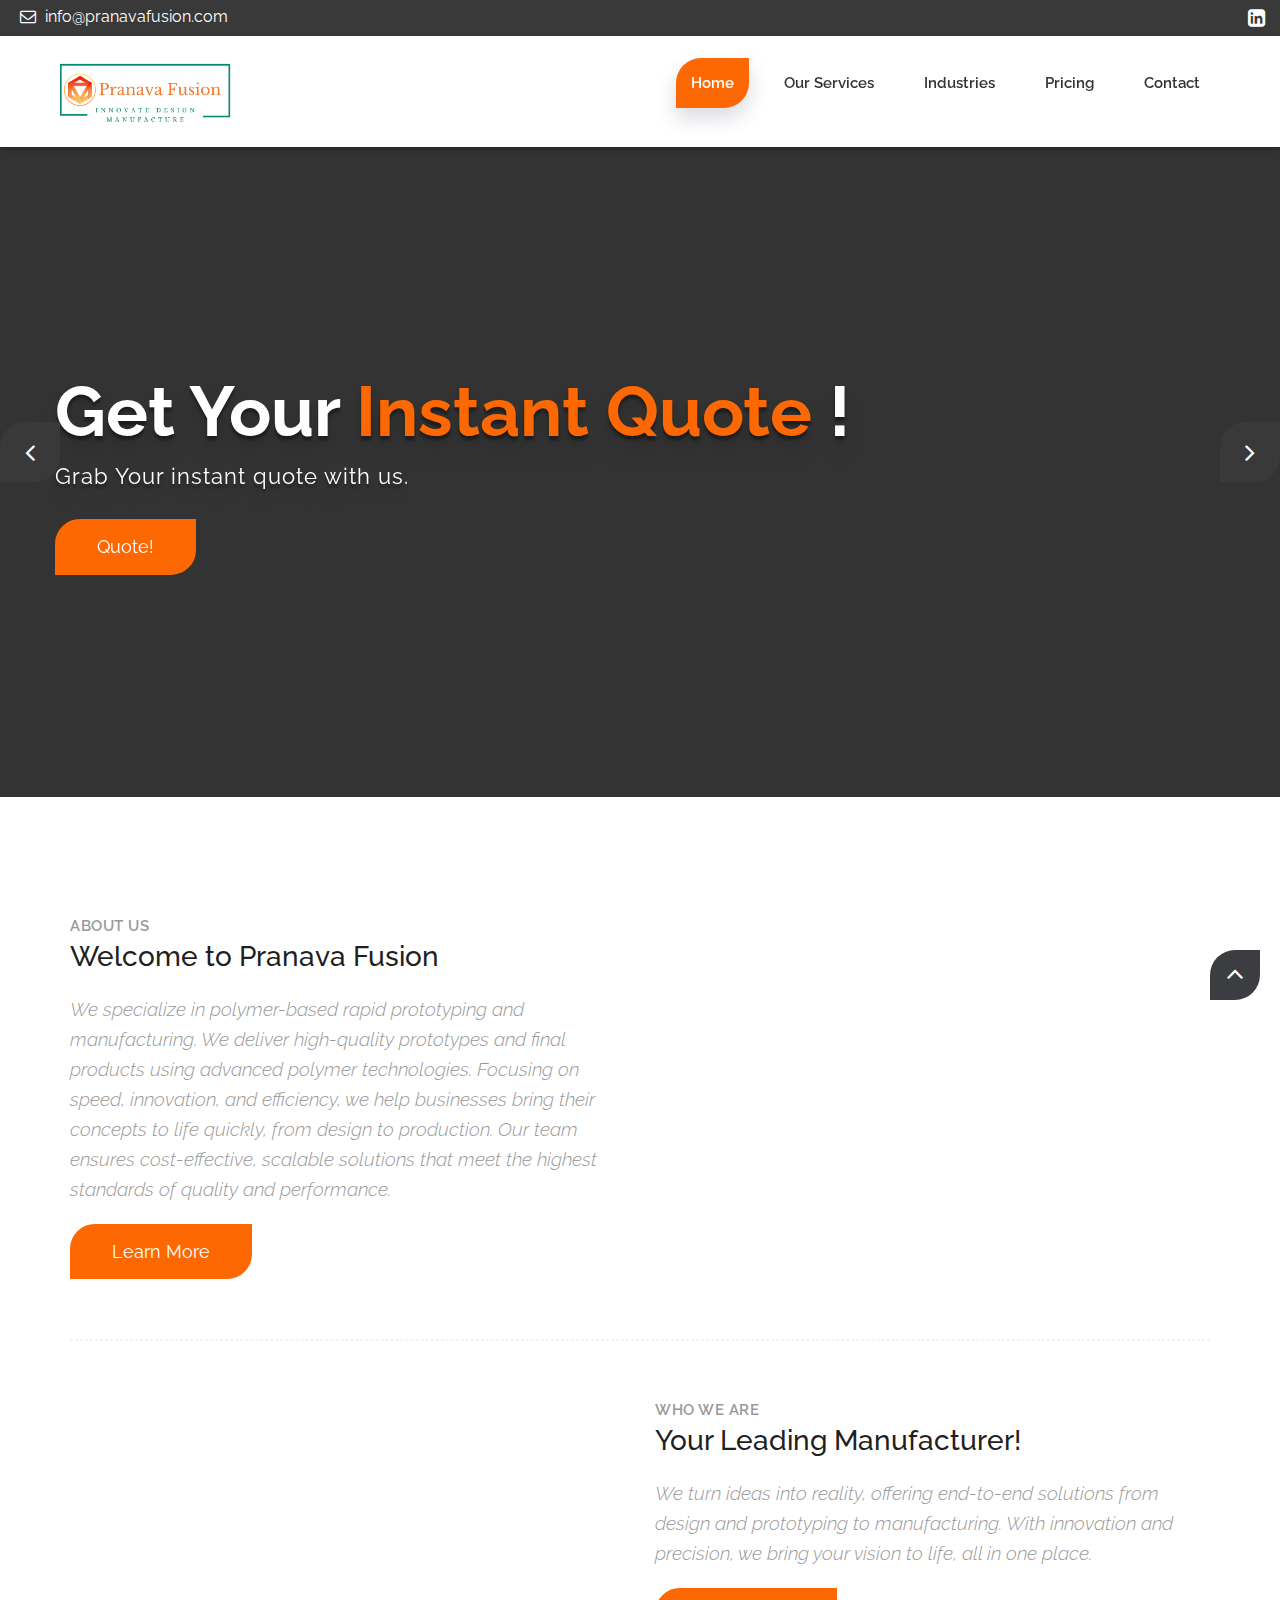
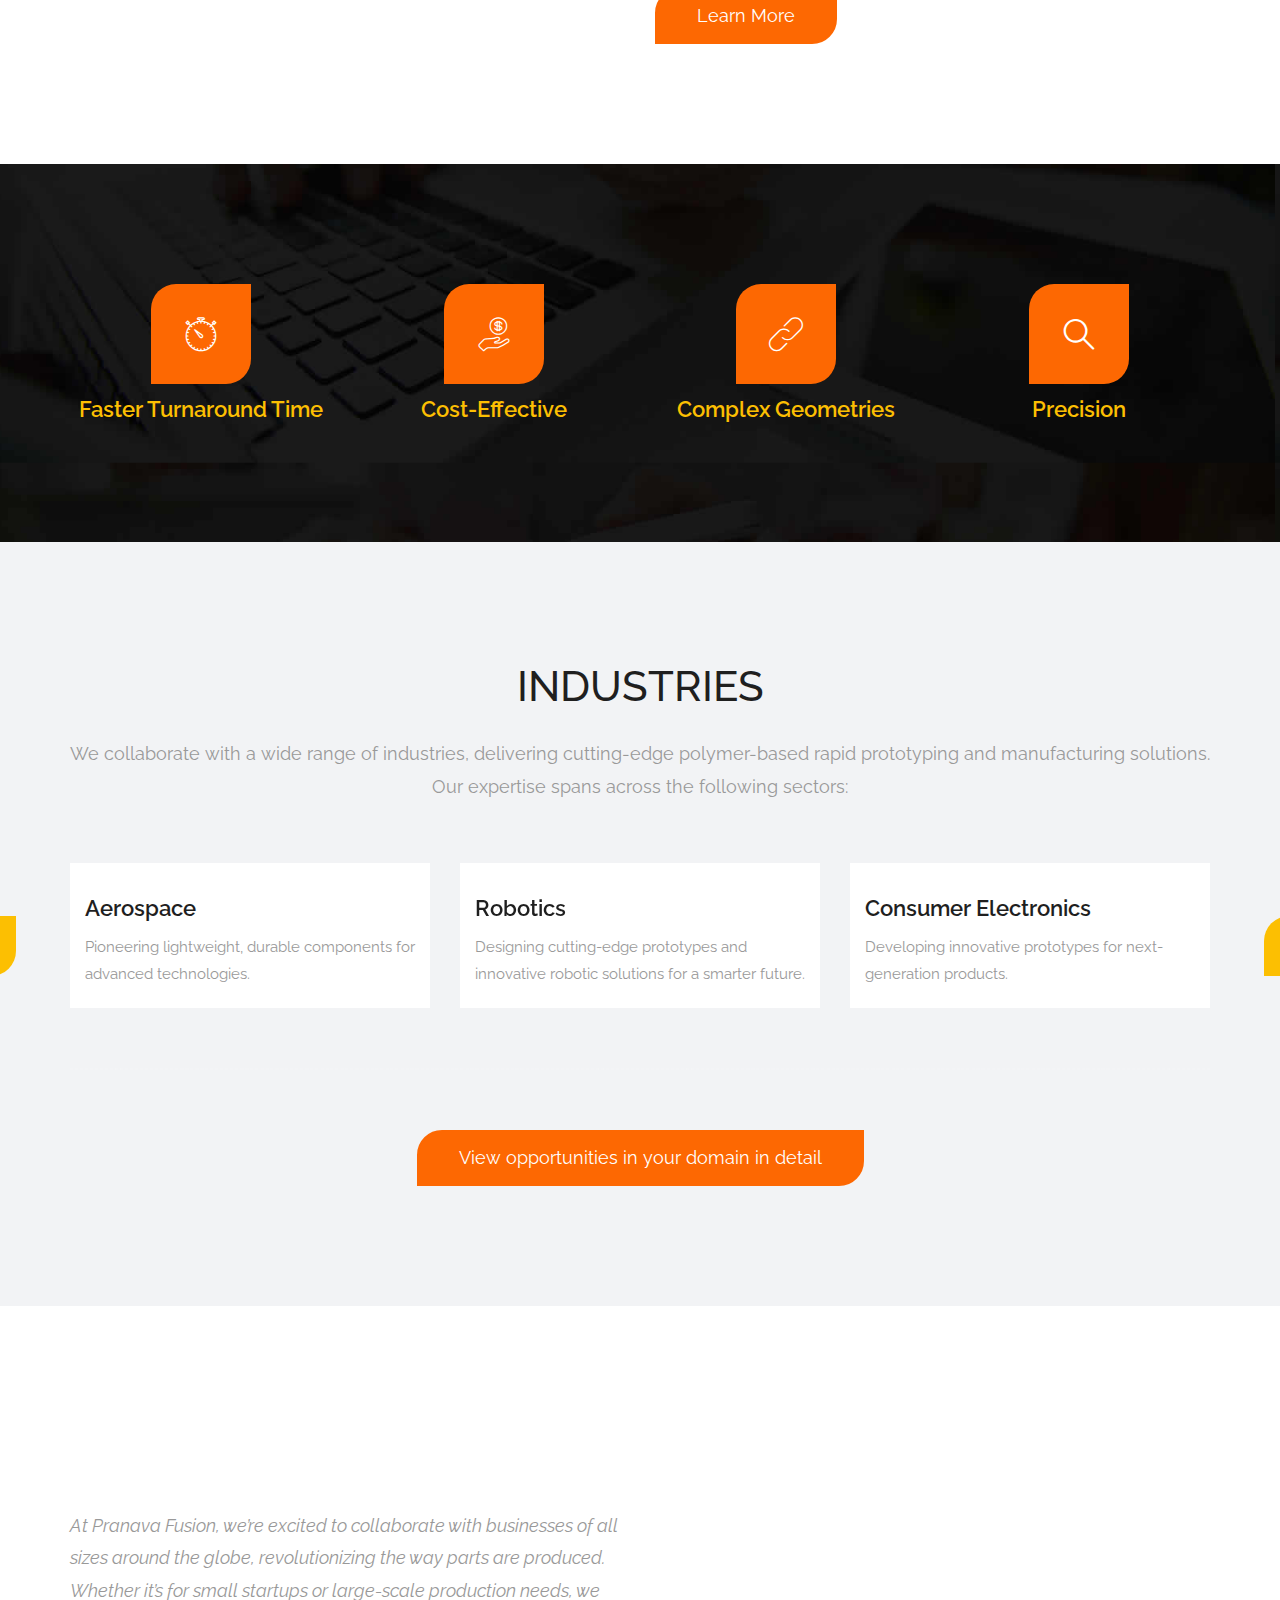
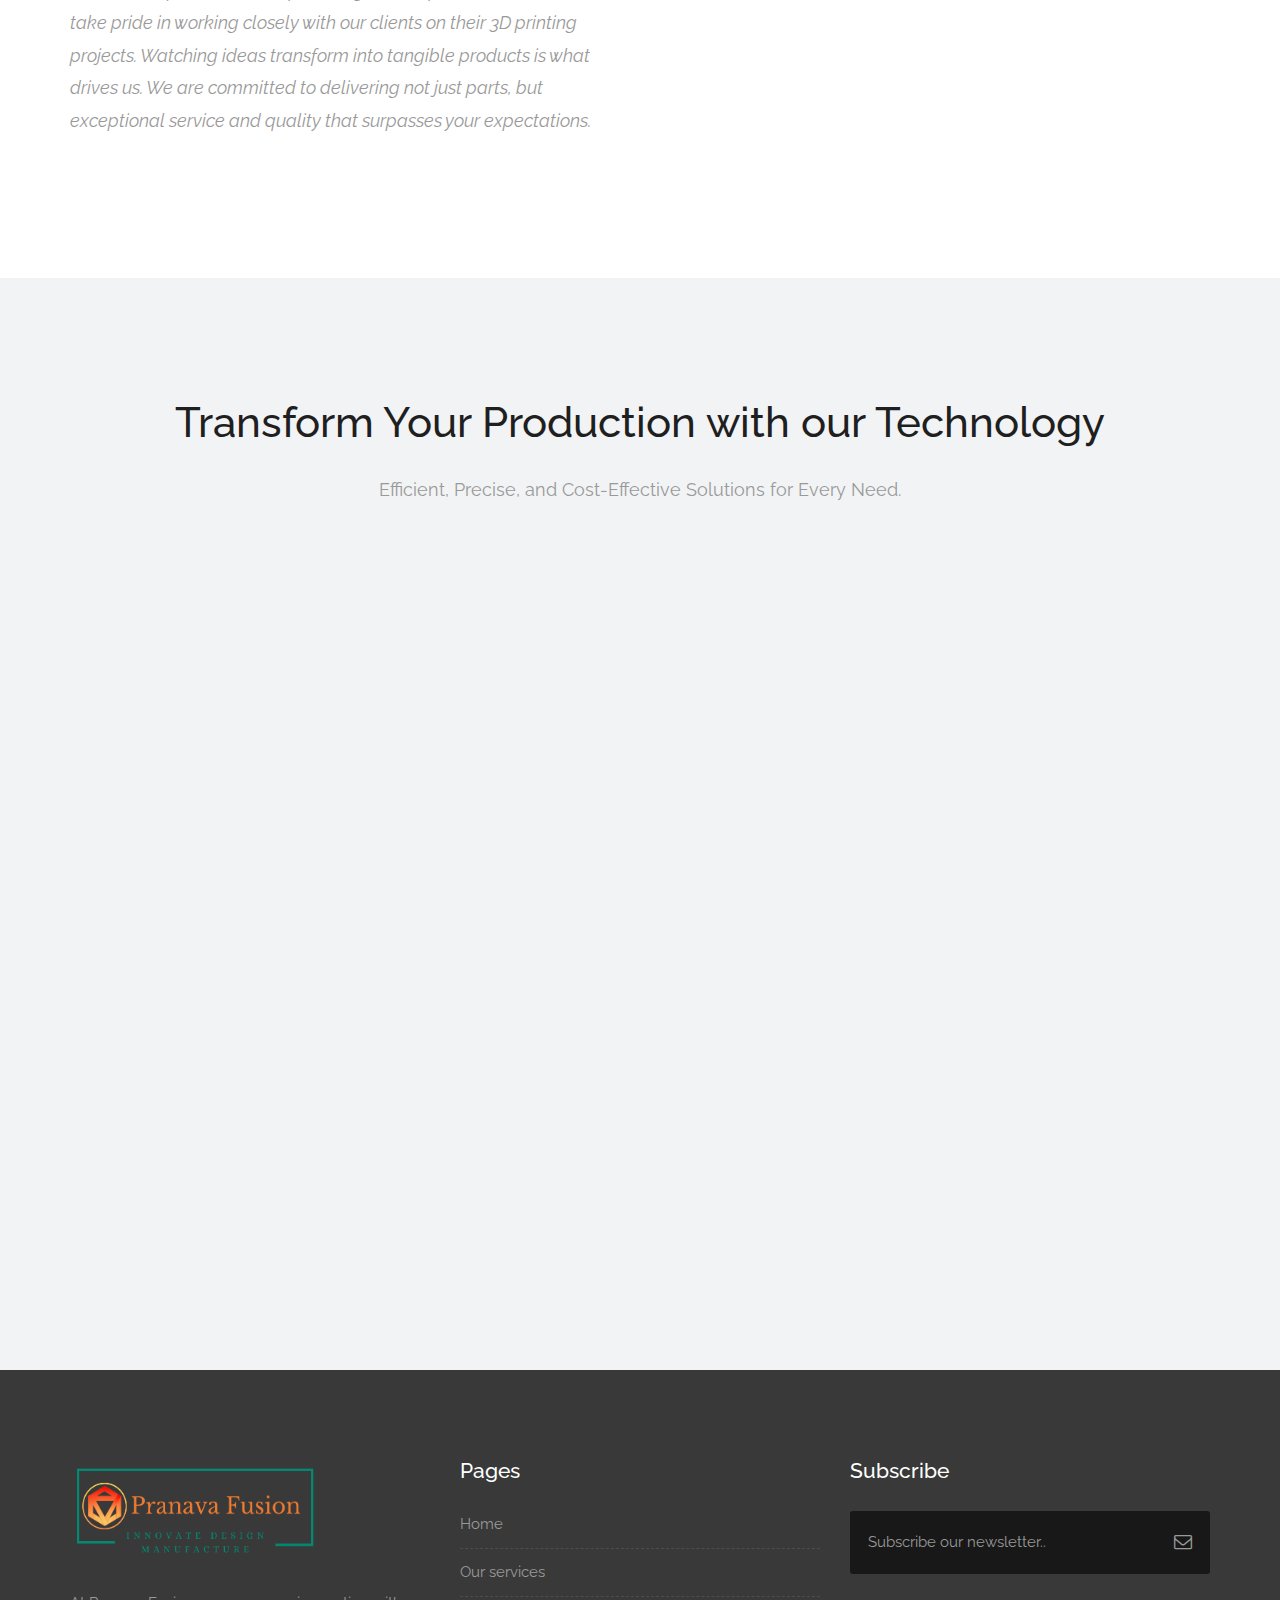
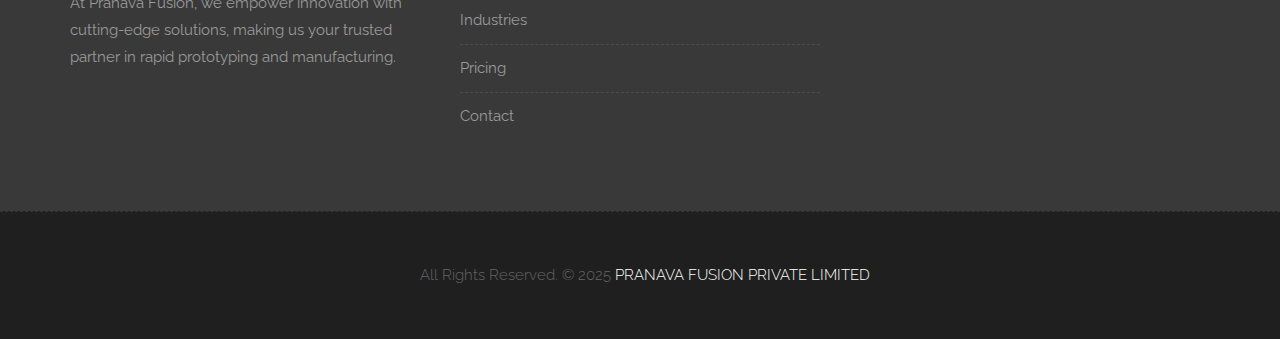
==== index.html @ 54a429f2 "Initial commit" ====
<!DOCTYPE html>
<html lang="en">

    <!-- Basic -->
    <meta charset="utf-8">
    <meta http-equiv="X-UA-Compatible" content="IE=edge">   
   
    <!-- Mobile Metas -->
    <meta name="viewport" content="width=device-width, minimum-scale=1.0, maximum-scale=1.0, user-scalable=no">
 
     <!-- Site Metas -->
    <title>Pranava Fusion Pvt Ltd </title>  
    <meta name="keywords" content="">
    <meta name="description" content="">
    <meta name="author" content="">

    <!-- Site Icons -->
    <link rel="shortcut icon" href="images/logos/1.png">
    <link rel="apple-touch-icon" href="images/logos/1.png">

    <!-- Bootstrap CSS -->
    <link rel="stylesheet" href="css/bootstrap.min.css">
    <!-- Site CSS -->
    <link rel="stylesheet" href="style.css">
    <!-- Responsive CSS -->
    <link rel="stylesheet" href="css/responsive.css">
    <!-- Custom CSS -->
    <link rel="stylesheet" href="css/custom.css">

    <!-- Modernizer for Portfolio -->
    <script src="js/modernizer.js"></script>

    <!--[if lt IE 9]>
      <script src="https://oss.maxcdn.com/libs/html5shiv/3.7.0/html5shiv.js"></script>
      <script src="https://oss.maxcdn.com/libs/respond.js/1.4.2/respond.min.js"></script>
    <![endif]-->

</head>
<body>

    <!-- LOADER -->
    <div id="preloader">
        <div class="loader">
			<div class="loader__bar"></div>
			<div class="loader__bar"></div>
			<div class="loader__bar"></div>
			<div class="loader__bar"></div>
			<div class="loader__bar"></div>
			<div class="loader__ball"></div>
		</div>
    </div><!-- end loader -->
    <!-- END LOADER -->
    
	<div class="top-bar">
		<div class="container-fluid">
			<div class="row">
				<div class="col-md-6 col-sm-6">
					<div class="left-top">
						<div class="email-box">
							<a href="#"><i class="fa fa-envelope-o" aria-hidden="true"></i> info@pranavafusion.com</a>
						</div>
						<div class="phone-box">
							<!-- <a href="tel:9550922927"><i class="fa fa-phone" aria-hidden="true"></i> +91 9550922927</a> -->
						</div>
					</div>
				</div>
				<div class="col-md-6 col-sm-6">
					<div class="right-top">
						<div class="social-box">
							<ul>
								<!-- <li><a href="#"><i class="fa fa-facebook-square" aria-hidden="true"></i></a></li>
								<li><a href="#"><i class="fa fa-instagram" aria-hidden="true"></i></a></li> -->
								<li><a href="#"><i class="fa fa-linkedin-square" aria-hidden="true"></i></a></li>
								<!-- <li><a href="#"><i class="fa fa-twitter-square" aria-hidden="true"></i></a></li> -->
							<ul>
						</div>
					</div>
				</div>
			</div>
		</div>
	</div>
    <header class="header header_style_01">
        <nav class="megamenu navbar navbar-default">
            <div class="container-fluid">
                <div class="navbar-header">
                    <button type="button" class="navbar-toggle collapsed" data-toggle="collapse" data-target="#navbar" aria-expanded="false" aria-controls="navbar">
                        <span class="sr-only">Toggle navigation</span>
                        <span class="icon-bar"></span>
                        <span class="icon-bar"></span>
                        <span class="icon-bar"></span>
                    </button>
                    <a class="navbar-brand" href="index.html"><img src="images/logos/2.png" alt="image" style="width: 180px; height: auto;"></a>
                </div>
                <div id="navbar" class="navbar-collapse collapse">
                    <ul class="nav navbar-nav navbar-right">
                        <li><a class="active" href="index.html">Home</a></li>
                        <li><a href="services.html">Our Services</a></li>
                        <li><a href="industries.html">Industries</a></li>
                        <li><a href="pricing.html">Pricing</a></li>
						<li><a href="contact.html">Contact</a></li>
                    </ul>
                </div>
            </div>
        </nav>
    </header>
	
	<div class="slider-area">
		<div class="slider-wrapper owl-carousel">
			<div class="slider-item home-one-slider-otem slider-item-four slider-bg-one">
				<div class="container">
					<div class="row">
						<div class="slider-content-area">
							<div class="slide-text">
								<h1 class="homepage-three-title">Get Your <span>Instant Quote</span> !</h1>
								<h2>Grab Your instant quote with us.</h2>
								<div class="slider-content-btn">
									<a class="button btn btn-light btn-radius btn-brd" href="pricing.html">Quote!</a>
								</div>
							</div>
						</div>
					</div>
				</div>
			</div>
			<div class="slider-item text-center home-one-slider-otem slider-item-four slider-bg-two">
				<div class="container">
					<div class="row">
						<div class="slider-content-area">
							<div class="slide-text">
								<h1 class="homepage-three-title">Book your<span> Free Overview Session</span> !</h1>
								<h2>Meet our team and unlock the potential of your next project </h2>
								<div class="slider-content-btn">
									<a class="button btn btn-light btn-radius btn-brd" href="contact.html">Lets Connect!</a>
								</div>
							</div>
						</div>
					</div>
				</div>
			</div>
			<div class="slider-item home-one-slider-otem slider-item-four slider-bg-three">
				<div class="container">
					<div class="row">
						<div class="slider-content-area">
							<div class="slide-text">
								<h1 class="homepage-three-title">Explore our<span> Services</span> </h1>
								<h2> Dive Deep into our production process</h2>
								<div class="slider-content-btn">
									<a class="button btn btn-light btn-radius btn-brd" href="services.html">Lets Go!</a>
								</div>
							</div>
						</div>
					</div>
				</div>
			</div>
		</div>
	</div>

    <div id="about" class="section wb">
        <div class="container">
            <div class="row">
                <div class="col-md-6">
                    <div class="message-box">
                        <h4>About Us</h4>
                        <h2>Welcome to Pranava Fusion</h2>
                        <p class="lead">We specialize in polymer-based rapid prototyping and manufacturing. We deliver high-quality prototypes and final products using advanced polymer technologies. Focusing on speed, innovation, and efficiency, we help businesses bring their concepts to life quickly, from design to production. Our team ensures cost-effective, scalable solutions that meet the highest standards of quality and performance.</p>

                        <a href="services.html" class="btn btn-light btn-radius btn-brd grd1">Learn More</a>
                    </div><!-- end messagebox -->
                </div><!-- end col -->

                <div class="col-md-6">
                    <div class="post-media wow fadeIn">
                        <img src="Website images/interior_1.png" alt="" class="img-responsive img-rounded">
                    </div><!-- end media -->
                </div><!-- end col -->
            </div><!-- end row -->

            <hr class="hr1"> 

            <div class="row">
				<div class="col-md-6">
                    <div class="post-media wow fadeIn">
                        <img src="Website images/HP industrial 3D printer_Desktop.png" alt="" class="img-responsive img-rounded">
                    </div><!-- end media -->
                </div><!-- end col -->
				
                <div class="col-md-6">
                    <div class="message-box">
                        <h4>Who We are</h4>
                        <h2>Your Leading Manufacturer!</h2>
                        <p class="lead">We turn ideas into reality, offering end-to-end solutions from design and prototyping to manufacturing. With innovation and precision, we bring your vision to life, all in one place.</p>

                        <a href="#services" class="btn btn-light btn-radius btn-brd grd1">Learn More</a>
                    </div><!-- end messagebox -->
                </div><!-- end col -->
            </div><!-- end row -->
        </div><!-- end container -->
    </div><!-- end section -->
	
	<div class="parallax section parallax-off" data-stellar-background-ratio="0.9" style="background-image:url('uploads/parallax_04.jpg');">
        <div class="container">
            <div class="row text-center stat-wrap">
                <div class="col-md-3 col-sm-6 col-xs-12">
                    <span data-scroll class="global-radius icon_wrap effect-1"><i class="flaticon-stopwatch"></i></span>
                    <p></p>
                    <p></p>
                    <p></p>
                    <h3>Faster Turnaround Time</h3>
                </div><!-- end col -->

                <div class="col-md-3 col-sm-6 col-xs-12">
                    <span data-scroll class="global-radius icon_wrap effect-1"><i class="flaticon-money"></i></span>
                    <p></p>
                    <p></p>
                    <p></p>
                    <h3>Cost-Effective</h3>
                </div><!-- end col -->

                <div class="col-md-3 col-sm-6 col-xs-12">
                    <span data-scroll class="global-radius icon_wrap effect-1"><i class="flaticon-unlink"></i></span>
                    <p></p>
                    <p></p>
                    <p></p>
                    <h3>Complex Geometries</h3>
                </div><!-- end col -->

                <div class="col-md-3 col-sm-6 col-xs-12">
                    <span data-scroll class="global-radius icon_wrap effect-1"><i class="flaticon-search"></i></span>
                    <p></p>
                    <p></p>
                    <p></p>
                    <h3>Precision</h3>
                </div><!-- end col -->
            </div><!-- end row -->
        </div><!-- end container -->
    </div><!-- end section -->

    <div id="services" class="parallax section lb">
        <div class="container">
            <div class="section-title text-center">
                <h3>INDUSTRIES</h3>
                <p class="lead">We collaborate with a wide range of industries, delivering cutting-edge polymer-based rapid prototyping and manufacturing solutions. Our expertise spans across the following sectors:</p>
            </div><!-- end title -->

            <div class="owl-services owl-carousel owl-theme">
                <div class="service-widget">
                    <div class="image-container" style="width: auto; height: auto">
                        <a data-scroll href="industries.html" class="hoverbutton global-radius"><i class="flaticon-unlink"></i></a>
                        <img src="Website images/aerospace.png" alt="" class="img-responsive img-rounded">
                    </div>
					<div class="service-dit">
						<h3>Aerospace</h3>
						<p> Pioneering lightweight, durable components for advanced technologies.</p>
					</div>
                </div>

                <div class="service-widget">
                    <div class="post-media wow fadeIn">
                        <a data-scroll href="industries.html" class="hoverbutton global-radius"><i class="flaticon-unlink"></i></a>
                        <img src="Website images/gripper.png" alt="" class="img-responsive img-rounded">
                    </div>
					<div class="service-dit">
						<h3>Robotics</h3>
						<p>Designing cutting-edge prototypes and innovative robotic solutions for a smarter future.</p>
					</div>
                </div>
                <!-- end service -->

                <div class="service-widget">
                    <div class="post-media wow fadeIn">
                        <a data-scroll href="industries.html" class="hoverbutton global-radius"><i class="flaticon-unlink"></i></a>
                        <img src="Website images/consumer.png" alt="" class="img-responsive img-rounded">
                    </div>
					<div class="service-dit">
						<h3>Consumer Electronics</h3>
						<p>Developing innovative prototypes for next-generation products.</p>
					</div>
                </div>
                <!-- end service -->


                <div class="service-widget">
                    <div class="post-media wow fadeIn">
                        <a data-scroll href="industries.html" class="hoverbutton global-radius"><i class="flaticon-unlink"></i></a>
                        <img src="Website images/heliracing.png" alt="" class="img-responsive img-rounded">
                    </div>
					<div class="service-dit">
						<h3>Automotive</h3>
						<p>Precision manufacturing for complex parts and rapid design iterations. </p>
					</div>
                </div>
                <!-- end service -->

                <div class="service-widget">
                    <div class="post-media wow fadeIn">
                        <a data-scroll href="industries.html" class="hoverbutton global-radius"><i class="flaticon-unlink"></i></a>
                        <img src="Website images/smiledirectclub.png" alt="" class="img-responsive img-rounded">
                    </div>
					<div class="service-dit">
						<h3>Health Care</h3>
						<p>Creating high-quality prototypes and durable medical devices.</p>
					</div>
                </div>
                <!-- end service -->
            </div><!-- end row -->

            <hr class="hr1">

            <div class="text-center">
                <a data-scroll href="industries.html" class="btn btn-light btn-radius btn-brd">View opportunities in your domain in detail</a>
            </div>
        </div><!-- end container -->
    </div><!-- end section -->

    <div class="parallax section noover" data-stellar-background-ratio="0.7" style="background-image:url('uploads/parallax_05.png');">
        <div class="container">
            <div class="row text-center">
                <div class="col-md-6">
                    <div class="customwidget text-left">
                        <h1>Innovating Production</h1>
                        <p>At Pranava Fusion, we’re excited to collaborate with businesses of all sizes around the globe, revolutionizing the way parts are produced. Whether it’s for small startups or large-scale production needs, we take pride in working closely with our clients on their 3D printing projects. Watching ideas transform into tangible products is what drives us. We are committed to delivering not just parts, but exceptional service and quality that surpasses your expectations.</p>
                    </div>
                </div><!-- end col -->
				<div class="col-md-6">
                    <div class="text-center image-center hidden-sm hidden-xs">
                        <img src="Website images/Printers.png" alt="" class="img-responsive wow fadeInUp" style="width: auto; height: 450px;">
                    </div>
                </div>
            </div><!-- end row -->
        </div><!-- end container -->
    </div><!-- end section -->
	
    <div id="features" class="section lb">
        <div class="container">
            <div class="section-title text-center">
                <h3>Transform Your Production with our Technology</h3>
                <p class="lead">Efficient, Precise, and Cost-Effective Solutions for Every Need.</p>
            </div><!-- end title -->

             <div class="row">
                <div class="col-md-4 col-sm-6 col-xs-12">
                    <ul class="features-left">
                        <li class="wow fadeInLeft" data-wow-duration="1s" data-wow-delay="0.2s">
                            <i class="flaticon-calendar"></i>
                            <div class="fl-inner">
                                <h4>Lightning-Fast Turnaround</h4>
                                <p>Cuts production times, gives competitive edge.</p>
                            </div>
                        </li>
                        <li class="wow fadeInLeft" data-wow-duration="1s" data-wow-delay="0.3s">
                            <i class="flaticon-money"></i>
                            <div class="fl-inner">
                                <h4>Affordable Customization</h4>
                                <p>Cost-effective custom parts, No expensive molds or tooling. </p>
                            </div>
                        </li>
                        <li class="wow fadeInLeft" data-wow-duration="1s" data-wow-delay="0.4s">
                            <i class="flaticon-new-file"></i>
                            <div class="fl-inner">
                                <h4>Excess Inventory, Goodbye</h4>
                                <p>On-demand production, reducing storage costs and waste. </p>
                            </div>
                        </li>
                        <li class="wow fadeInLeft" data-wow-duration="1s" data-wow-delay="0.5s">
                            <i class="flaticon-idea"></i>
                            <div class="fl-inner">
                                <h4>Complex Designs</h4>
                                <p>With no added costs, unlock new creative possibilities. </p>
                            </div>
                        </li>
                    </ul>
                </div>
                <div class="col-md-4 hidden-xs hidden-sm" style="display: flex; justify-content: center; align-items: flex-start; padding-top: 20px;">
                    <!-- <img src="images/logos/1.png" class="img-center img-responsive" alt="">-->
                </div>
                
                <div class="col-md-4 col-sm-6 col-xs-12">
                    <ul class="features-right">
                        <li class="wow fadeInRight" data-wow-duration="1s" data-wow-delay="0.2s">
                            <i class="flaticon-locked"></i>
                            <div class="fr-inner">
                                <h4>Unmatched Durability</h4>
                                <p>Long-lasting parts for aerospace, automotive, and medicalcare.</p>
                            </div>
                        </li>
                        <li class="wow fadeInRight" data-wow-duration="1s" data-wow-delay="0.3s">
                            <i class="flaticon-search"></i>
                            <div class="fr-inner">
                                <h4>Precision That Pays Off</h4>
                                <p>Perfect finishes and tight tolerances, less errors and rework. </p>
                            </div>
                        </li>
                        <li class="wow fadeInRight" data-wow-duration="1s" data-wow-delay="0.4s">
                            <i class="flaticon-pantone"></i>
                            <div class="fr-inner">
                                <h4>Materials for Every Need</h4>
                                <p>Different performance needs?, from heat resistance to flexibility.</p>
                            </div>
                        </li>
                        <li class="wow fadeInRight" data-wow-duration="1s" data-wow-delay="0.5s">
                            <i class="flaticon-line-graph"></i>
                            <div class="fr-inner">
                                <h4>Prototype to Production</h4>
                                <p>Prototypes to Production, with no need for retooling. </p>
                            </div>
                        </li>
                    </ul>
                </div><!-- end col -->
            </div><!-- end row -->
        </div><!-- end container -->
    </div><!-- end section -->

<!--
    <div id="testimonials" class="parallax section db parallax-off" style="background-image:url('uploads/parallax_03.jpg');">
        <div class="container">
            <div class="section-title text-center">
                <h3>Testimonials</h3>
                <p class="lead">We thanks for all our awesome testimonials! There are hundreds of our happy customers! <br>Let's see what others say about GoodWEB Solutions website template!</p>
            </div>

            <div class="row">
                <div class="col-md-12 col-sm-12">
                    <div class="testi-carousel owl-carousel owl-theme">
                        <div class="testimonial clearfix">
                            <div class="desc">
                                <h3><i class="fa fa-quote-left"></i> Wonderful Support!</h3>
                                <p class="lead">They have got my project on time with the competition with a sed highly skilled, and experienced & professional team.</p>
                            </div>
                            <div class="testi-meta">
                                <img src="uploads/testi_01.png" alt="" class="img-responsive alignleft">
                                <h4>James Fernando <small>- Manager of Racer</small></h4>
                            </div>

                        </div>


                        <div class="testimonial clearfix">
                            <div class="desc">
                                <h3><i class="fa fa-quote-left"></i> Awesome Services!</h3>
                                <p class="lead">Explain to you how all this mistaken idea of denouncing pleasure and praising pain was born and I will give you completed.</p>
                            </div>
                            <div class="testi-meta">
                                <img src="uploads/testi_02.png" alt="" class="img-responsive alignleft">
                                <h4>Jacques Philips <small>- Designer</small></h4>
                            </div>

                        </div>


                        <div class="testimonial clearfix">
                            <div class="desc">
                                <h3><i class="fa fa-quote-left"></i> Great & Talented Team!</h3>
                                <p class="lead">The master-builder of human happines no one rejects, dislikes avoids pleasure itself, because it is very pursue pleasure. </p>
                            </div>
                            <div class="testi-meta">
                                <img src="uploads/testi_03.png" alt="" class="img-responsive alignleft">
                                <h4>Venanda Mercy <small>- Newyork City</small></h4>
                            </div>

                        </div>

                        <div class="testimonial clearfix">
                            <div class="desc">
                                <h3><i class="fa fa-quote-left"></i> Wonderful Support!</h3>
                                <p class="lead">They have got my project on time with the competition with a sed highly skilled, and experienced & professional team.</p>
                            </div>
                            <div class="testi-meta">
                                <img src="uploads/testi_01.png" alt="" class="img-responsive alignleft">
                                <h4>James Fernando <small>- Manager of Racer</small></h4>
                            </div>

                        </div>


                        <div class="testimonial clearfix">
                            <div class="desc">
                                <h3><i class="fa fa-quote-left"></i> Awesome Services!</h3>
                                <p class="lead">Explain to you how all this mistaken idea of denouncing pleasure and praising pain was born and I will give you completed.</p>
                            </div>
                            <div class="testi-meta">
                                <img src="uploads/testi_02.png" alt="" class="img-responsive alignleft">
                                <h4>Jacques Philips <small>- Designer</small></h4>
                            </div>

                        </div>


                        <div class="testimonial clearfix">
                            <div class="desc">
                                <h3><i class="fa fa-quote-left"></i> Great & Talented Team!</h3>
                                <p class="lead">The master-builder of human happines no one rejects, dislikes avoids pleasure itself, because it is very pursue pleasure. </p>
                            </div>
                            <div class="testi-meta">
                                <img src="uploads/testi_03.png" alt="" class="img-responsive alignleft">
                                <h4>Venanda Mercy <small>- Newyork City</small></h4>
                            </div>

                        </div>
                    </div>
                </div>
            </div>

            <hr class="hr1">

            <div class="row logos">
                <div class="col-md-2 col-sm-2 col-xs-6 wow fadeInUp">
                    <a href="#"><img src="uploads/logo_01.png" alt="" class="img-repsonsive"></a>
                </div>
                <div class="col-md-2 col-sm-2 col-xs-6 wow fadeInUp">
                    <a href="#"><img src="uploads/logo_02.png" alt="" class="img-repsonsive"></a>
                </div>
                <div class="col-md-2 col-sm-2 col-xs-6 wow fadeInUp">
                    <a href="#"><img src="uploads/logo_03.png" alt="" class="img-repsonsive"></a>
                </div>
                <div class="col-md-2 col-sm-2 col-xs-6 wow fadeInUp">
                    <a href="#"><img src="uploads/logo_04.png" alt="" class="img-repsonsive"></a>
                </div>
                <div class="col-md-2 col-sm-2 col-xs-6 wow fadeInUp">
                    <a href="#"><img src="uploads/logo_05.png" alt="" class="img-repsonsive"></a>
                </div>
                <div class="col-md-2 col-sm-2 col-xs-6 wow fadeInUp">
                    <a href="#"><img src="uploads/logo_06.png" alt="" class="img-repsonsive"></a>
                </div>
            </div>

        </div>
    </div>
-->

    <footer class="footer">
        <div class="container">
            <div class="row">
                <div class="col-md-4 col-sm-4 col-xs-12">
                    <div class="widget clearfix">
                        <div class="widget-title">
                            <img src="images/logos/2.png" style="width: 250px; height: 100px;">
                        </div>
                        <p>At Pranava Fusion, we empower innovation with cutting-edge solutions, making us your trusted partner in rapid prototyping and manufacturing.</p>
                    </div><!-- end clearfix -->
                </div><!-- end col -->

				<div class="col-md-4 col-sm-4 col-xs-12">
                    <div class="widget clearfix">
                        <div class="widget-title">
                            <h3>Pages</h3>
                        </div>

                        <ul class="footer-links hov">
                            <li><a href="#index.html">Home <span class="icon icon-arrow-right2"></span></a></li>
							<li><a href="services.html">Our services <span class="icon icon-arrow-right2"></span></a></li>
							<li><a href="industries.html">Industries <span class="icon icon-arrow-right2"></span></a></li>
							<li><a href="pricing.html">Pricing <span class="icon icon-arrow-right2"></span></a></li>
							<li><a href="contact.html">Contact <span class="icon icon-arrow-right2"></span></a></li>
                        </ul><!-- end links -->
                    </div><!-- end clearfix -->
                </div><!-- end col -->
				
                <div class="col-md-4 col-sm-4 col-xs-12">
                    <div class="footer-distributed widget clearfix">
                        <div class="widget-title">
                            <h3>Subscribe</h3>
                        </div>
						
						<div class="footer-right">
							<form method="get" action="#">
								<input placeholder="Subscribe our newsletter.." name="search">
								<i class="fa fa-envelope-o"></i>
							</form>
						</div>                        
                    </div><!-- end clearfix -->
                </div><!-- end col -->
            </div><!-- end row -->
        </div><!-- end container -->
    </footer><!-- end footer -->

    <div class="copyrights">
        <div class="container">
            <div class="footer-distributed">
                <div class="footer-left">                   
                    <p class="footer-company-name">All Rights Reserved. &copy; 2025 <a href="#">PRANAVA FUSION PRIVATE LIMITED</a>
                </div>

                
            </div>
        </div><!-- end container -->
    </div><!-- end copyrights -->

    <a href="#" id="scroll-to-top" class="dmtop global-radius"><i class="fa fa-angle-up"></i></a>

    <!-- ALL JS FILES -->
    <script src="js/all.js"></script>
    <!-- ALL PLUGINS -->
    <script src="js/custom.js"></script>
    <script src="js/portfolio.js"></script>
    <script src="js/hoverdir.js"></script>    

</body>
</html>
---- style.css ----
/*------------------------------------------------------------------
    Version: 1.0
-------------------------------------------------------------------*/


/*------------------------------------------------------------------
    [Table of contents]

    1. IMPORT FONTS
    2. IMPORT FILES
    3. SKELETON
    4. WP CORE
    5. HEADER
    6. SECTIONS
    7. SECTIONS
    8. PORTFOLIO
    9. TESTIMONIALS
    10. PRICING TABLES
    11. ICON BOXES
    12. MESSAGE BOXES
    13. FEATURES
    14. CONTACT
    15. FOOTER
    16. MISC
    17. BUTTONS
-------------------------------------------------------------------*/


/*------------------------------------------------------------------
    IMPORT FONTS
-------------------------------------------------------------------*/

@import url('https://fonts.googleapis.com/css?family=Raleway:100,200,300,400,500,600,700,900');

/*------------------------------------------------------------------
    IMPORT FILES
-------------------------------------------------------------------*/

@import url(css/animate.css);
@import url(css/flaticon.css);
@import url(css/icomoon.css);
@import url(css/prettyPhoto.css);
@import url(css/owl.carousel.css);
@import url(css/font-awesome.min.css);

/*------------------------------------------------------------------
    SKELETON
-------------------------------------------------------------------*/

body {
    color: #999;
    font-size: 15px;
    font-family: 'Raleway', sans-serif;
    line-height: 1.80857;
}

body.demos .section {
    background: url(images/bg.png) repeat top center #f2f3f5;
}

body.demos .section-title img {
    max-width: 280px;
    display: block;
    margin: 10px auto;
}

body.demos .service-widget h3 {
    border-bottom: 1px solid #ededed;
    font-size: 18px;
    padding: 20px 0;
    background-color: #ffffff;
}

body.demos .service-widget {
    margin: 0 0 30px;
    padding: 30px;
    background-color: #fff
}

body.demos .container-fluid {
    max-width: 1080px
}

a {
    color: #1f1f1f;
    text-decoration: none !important;
    outline: none !important;
    -webkit-transition: all .3s ease-in-out;
    -moz-transition: all .3s ease-in-out;
    -ms-transition: all .3s ease-in-out;
    -o-transition: all .3s ease-in-out;
    transition: all .3s ease-in-out;
}

h1,
h2,
h3,
h4,
h5,
h6 {
    letter-spacing: 0;
    font-weight: normal;
    position: relative;
    padding: 0 0 10px 0;
    font-weight: normal;
    line-height: 120% !important;
    color: #1f1f1f;
    margin: 0
}

h1 {
    font-size: 24px
}

h2 {
    font-size: 22px
}

h3 {
    font-size: 18px
}

h4 {
    font-size: 16px
}

h5 {
    font-size: 14px
}

h6 {
    font-size: 13px
}

h1 a,
h2 a,
h3 a,
h4 a,
h5 a,
h6 a {
    color: #212121;
    text-decoration: none!important;
    opacity: 1
}

h1 a:hover,
h2 a:hover,
h3 a:hover,
h4 a:hover,
h5 a:hover,
h6 a:hover {
    opacity: .8
}

a {
    color: #1f1f1f;
    text-decoration: none;
    outline: none;
}

a,
.btn {
    text-decoration: none !important;
    outline: none !important;
    -webkit-transition: all .3s ease-in-out;
    -moz-transition: all .3s ease-in-out;
    -ms-transition: all .3s ease-in-out;
    -o-transition: all .3s ease-in-out;
    transition: all .3s ease-in-out;
}

.btn-custom {
    margin-top: 20px;
    background-color: transparent !important;
    border: 2px solid #ddd;
    padding: 12px 40px;
    font-size: 16px;
}

.lead {
    font-size: 18px;
    line-height: 30px;
    color: #767676;
    margin: 0;
    padding: 0;
}

blockquote {
    margin: 20px 0 20px;
    padding: 30px;
}

ul, li, ol{
	margin: 0px;
	padding: 0px;
	list-style: none;
}

/*------------------------------------------------------------------
    WP CORE
-------------------------------------------------------------------*/

.first {
    clear: both
}

.last {
    margin-right: 0
}

.alignnone {
    margin: 5px 20px 20px 0;
}

.aligncenter,
div.aligncenter {
    display: block;
    margin: 5px auto 5px auto;
}

.alignright {
    float: right;
    margin: 10px 0 20px 20px;
}

.alignleft {
    float: left;
    margin: 10px 20px 20px 0;
}

a img.alignright {
    float: right;
    margin: 10px 0 20px 20px;
}

a img.alignnone {
    margin: 10px 20px 20px 0;
}

a img.alignleft {
    float: left;
    margin: 10px 20px 20px 0;
}

a img.aligncenter {
    display: block;
    margin-left: auto;
    margin-right: auto
}

.wp-caption {
    background: #fff;
    border: 1px solid #f0f0f0;
    max-width: 96%;
    /* Image does not overflow the content area */
    padding: 5px 3px 10px;
    text-align: center;
}

.wp-caption.alignnone {
    margin: 5px 20px 20px 0;
}

.wp-caption.alignleft {
    margin: 5px 20px 20px 0;
}

.wp-caption.alignright {
    margin: 5px 0 20px 20px;
}

.wp-caption img {
    border: 0 none;
    height: auto;
    margin: 0;
    max-width: 98.5%;
    padding: 0;
    width: auto;
}

.wp-caption p.wp-caption-text {
    font-size: 11px;
    line-height: 17px;
    margin: 0;
    padding: 0 4px 5px;
}


/* Text meant only for screen readers. */

.screen-reader-text {
    clip: rect(1px, 1px, 1px, 1px);
    position: absolute !important;
    height: 1px;
    width: 1px;
    overflow: hidden;
}

.screen-reader-text:focus {
    background-color: #f1f1f1;
    border-radius: 3px;
    box-shadow: 0 0 2px 2px rgba(0, 0, 0, 0.6);
    clip: auto !important;
    color: #21759b;
    display: block;
    font-size: 14px;
    font-size: 0.875rem;
    font-weight: bold;
    height: auto;
    left: 5px;
    line-height: normal;
    padding: 15px 23px 14px;
    text-decoration: none;
    top: 5px;
    width: auto;
    z-index: 100000;
    /* Above WP toolbar. */
}

/*------------------------------------------------------------------
    Top head
-------------------------------------------------------------------*/

.top-bar{
	background: #393939;
}
.left-top{
	padding: 3px 0px; 
}
.email-box{
	display: inline-block;
	margin-right: 20px;
}
.email-box a{
	color: #ffffff;
	font-size: 16px;
}
.email-box a:hover{
	color: #fd6802;
}
.email-box a i{
	padding: 0px 5px;
}
.phone-box{
	display: inline-block;
}

.phone-box a{
	color: #ffffff;
	font-size: 16px;
}
.phone-box a:hover{
	color: #fd6802;
}
.phone-box a i{
	padding: 0px 5px;
}

.social-box{
	float: right;
}

.social-box ul li{
	display: inline-block;
	padding-left: 10px;
}

.social-box ul li a{
	color: #ffffff;
	font-size: 20px;
}
.social-box ul li a:hover{
	color: #fd6802;
}


/*------------------------------------------------------------------
    HEADER
-------------------------------------------------------------------*/

.megamenu .nav,
.megamenu .collapse,
.megamenu .dropup,
.megamenu .dropdown {
    position: static;
}

.megamenu .container-fluid {
    position: relative;
}

.megamenu .dropdown-menu {
    left: auto;
}

.megamenu .megamenu-content {
    padding: 20px 30px;
}

.megamenu .dropdown.megamenu-fw .dropdown-menu {
    left: 0;
    right: 0;
}

.megamenu .list-unstyled {
    min-width: 200px;
}

.header_style_01 {
    background-color: rgba(255, 255, 255);
    display: block;
    left: 0;
    padding: 20px 40px !important;
    position: relative;
    right: 0;
    top: 0;
    width: 100%;
	-webkit-box-shadow: 0px 2px 5px 0px rgba(0,0,0,0.30);
	-moz-box-shadow: 0px 2px 5px 0px rgba(0,0,0,0.30);
	box-shadow: 0px 2px 5px 0px rgba(0,0,0,0.30);
    z-index: 111;
}

.header_style_01 .navbar-default {
    background-color: transparent;
    border: 0;
	border-radius: 0px;
}

.header_style_01 .navbar,
.header_style_01 .navbar-nav,
.header_style_01 .navbar-default,
.header_style_01 .nav {
    margin-bottom: 0 !important;
}

.header_style_01 .navbar-brand {
    padding: 2px 15px 0 15px;
	height: auto;
}

.header_style_01 .navbar-default .navbar-nav > li > a {
    border-radius: 0;
    color: #ffffff;
    font-size: 15px;
    font-style: normal;
    font-weight: 600;
    text-transform: capitalize;
    background-color: transparent;
}

.header_style_01 .navbar-default .navbar-nav > li a {
	color: #333333;
	padding: 15px 15px;
}

.header_style_01 .navbar-default .navbar-nav > li a.active{
	color: #ffffff;
	box-shadow: 0 10px 20px 0 rgba(5, 16, 44, .15);
	border-radius: 25px 0px 25px 0px;
	background: #fd6802;
}

.header_style_01 .navbar-default .navbar-nav > li:hover a,
.header_style_01 .navbar-default .navbar-nav > li:focus a {
    color: #ffffff;
	box-shadow: 0 10px 20px 0 rgba(5, 16, 44, .15);
	border-radius: 25px 0px 25px 0px;
	background: #fd6802;
}

.header_style_01 .navbar-right > li {
    margin-top: 2px;
    -webkit-transition: all .3s ease-in-out;
    -moz-transition: all .3s ease-in-out;
    -ms-transition: all .3s ease-in-out;
    -o-transition: all .3s ease-in-out;
    transition: all .3s ease-in-out;
}

.header_style_01 .navbar-right > li > a {
    padding-bottom: 10px;
    padding-top: 10px;
}

li.social-links {
    margin: 0 8px;
}

li.social-links a {
    padding: 13px 0 !important;
}

.navbar-nav li {
    position: relative;
	margin: 0px 10px;
}

.navbar-nav span {
    font-size: 24px;
    position: absolute;
    right: 2px;
    top: 13px;
}

/*------------------------------------------------------------------
    Banner Slider
-------------------------------------------------------------------*/

.slider-bg-one {
    background-image: url("uploads/slider_01.jpg");
    background-position: center center;
    background-repeat: no-repeat;
    background-size: cover;
}

.slider-bg-two {
    background-image: url("uploads/slider_02.jpg");
    background-position: center center;
    background-repeat: no-repeat;
    background-size: cover;
}

.slider-bg-three {
    background-image: url("uploads/slider_03.jpg");
    background-position: center center;
    background-repeat: no-repeat;
    background-size: cover;
}

.slider-content-area {
    height: 100vh;
    position: relative;
}

.home-one-slider-otem .slider-content-area {
    height: 650px;
    position: relative;
}

.slide-text {
    position: absolute;
    top: 50%;
    transform: translateY(-50%);
    width: 100%;
    z-index: 1;
}

.slide-text h1 {
    color: #fff;
    font-size: 70px;
    font-weight: 700;
    text-transform: capitalize;
	text-shadow: 0px 4px 3px rgba(0,0,0,0.4),
             0px 8px 13px rgba(0,0,0,0.1),
             0px 18px 23px rgba(0,0,0,0.1);
}

.slide-text h1 span{
	color: #fd6802;
}

.slide-text h2 {
    color: #fff;
    font-size: 22px;
    letter-spacing: 1px;
    margin-bottom: 20px;
	text-shadow: 0px 4px 3px rgba(0,0,0,0.4),
             0px 8px 13px rgba(0,0,0,0.1),
             0px 18px 23px rgba(0,0,0,0.1);
}


.slider-wrapper .owl-nav .owl-prev, .slider-wrapper .owl-nav .owl-next {
    background: #393939;
    height: 60px;
    top: 50%;
    transform: translateY(-50%);
    transition: all 0.4s ease-in-out 0s;
    width: 60px;
	border-radius: 25px 0px 25px 0px;
}

.slider-wrapper .owl-nav .owl-prev:hover, .slider-wrapper .owl-nav .owl-next:hover {
	background: #fd6802;
}

.slider-wrapper .owl-nav .owl-prev {
    margin-left: 0%;
	left: 0px;
	position: absolute;
}

.slider-wrapper .owl-nav .owl-prev i{
	position: absolute;
	left: 0px;
	right: 0;
	width: auto;
	height: auto;
	background: none;
	color: #ffffff;
}

.slider-wrapper .owl-nav .owl-next {
    margin-right: 0%;
    right: 0;
	position: absolute;
}

.slider-wrapper .owl-nav .owl-next i{
	position: absolute;
	right: 0;
	left: 0px;
	width: auto;
	height: auto;
	background: none;
	color: #ffffff;
}

.home-one-slider-otem::before{
	content: "";
	position: absolute;
	background: rgba(0,0,0, 0.8);
	width: 100%;
	height: 100%;
	top: 0%;
	left: 100%;
	z-index: 1
}


/*------------------------------------------------------------------
    SECTIONS
-------------------------------------------------------------------*/

.parallax {
    background-attachment: fixed;
    background-size: cover;
    height: 100%;
    padding: 120px 0;
    position: relative;
    width: 100%;
}

.parallax.parallax-off {
    background-attachment: scroll !important;
    display: block;
    height: 100%;
    min-height: 100%;
    overflow: hidden;
    position: relative;
    background-position: center center;
    vertical-align: sub;
    width: 100%;
    z-index: 2;
}

.no-scroll-xy {
    overflow: hidden !important;
    -webkit-transition: all .4s ease-in-out;
    -moz-transition: all .4s ease-in-out;
    -ms-transition: all .4s ease-in-out;
    -o-transition: all .4s ease-in-out;
    transition: all .4s ease-in-out;
}

.section {
    display: block;
    position: relative;
    overflow: hidden;
    padding: 120px 0;
}

.noover {
    overflow: visible;
}

.noover .btn-dark {
    border: 0 !important;
}

.nopad {
    padding: 0;
}

.nopadtop {
    padding-top: 0;
}

.section.wb {
    background-color: #ffffff;
}

.section.lb {
    background-color: #f2f3f5;
}

.section.db {
    background-color: #1f1f1f;
}

.section.color1 {
    background-color: #448AFF;
}

.first-section {
    display: block;
    position: relative;
    overflow: hidden;
    padding: 16em 0 13em;
}

.first-section h2 {
    color: #ffffff;
    font-size: 68px;
    font-weight: 300;
    text-transform: capitalize;
    display: block;
    margin: 0;
    padding: 0 0 30px;
    position: relative;
}

.first-section .lead {
    font-size: 21px;
    font-weight: 300;
    padding: 0 0 40px;
    margin: 0;
    line-height: inherit;
    color: #ffffff;
}

.macbookright {
    width: 980px;
    position: absolute;
    right: -15%;
    bottom: -6%;
}

.section-title {
    display: block;
    position: relative;
    margin-bottom: 60px;
}

.section-title p {
    color: #999;
    font-weight: 400;
    font-size: 18px;
    line-height: 33px;
    margin: 0;
}

.section-title h3 {
    font-size: 42px;
    font-weight: 500;
    line-height: 62px;
    margin: 0 0 25px;
    padding: 0;
    text-transform: none;
}

.section.colorsection p,
.section.colorsection h3,
.section.db h3 {
    color: #ffffff;
}

.service-widget{
	background: #ffffff;
}

.section.lb .service-dit h3{
	padding: 12px 0px;
}
.service-dit{
	padding: 20px 15px;
}


/*------------------------------------------------------------------
    PORTFOLIO
-------------------------------------------------------------------*/

.item-h2,
.item-h1 {
    height: 100% !important;
    height: auto !important;
}

.isotope-item {
    z-index: 2;
    padding: 0;
}

.isotope-hidden.isotope-item {
    pointer-events: none;
    z-index: 1;
}

.isotope,
.isotope .isotope-item {
    /* change duration value to whatever you like */
    -webkit-transition-duration: 0.8s;
    -moz-transition-duration: 0.8s;
    transition-duration: 0.8s;
}

.isotope {
    -webkit-transition-property: height, width;
    -moz-transition-property: height, width;
    transition-property: height, width;
}

.isotope .isotope-item {
    -webkit-transition-property: -webkit-transform, opacity;
    -moz-transition-property: -moz-transform, opacity;
    transition-property: transform, opacity;
}

.portfolio-filter ul {
    padding: 0;
    z-index: 2;
    display: block;
    position: relative;
    margin: 0;
}

.portfolio-filter ul li {
    border-radius: 0;
    display: inline-block;
    margin: 0 5px 0 0;
    text-decoration: none;
    text-transform: uppercase;
    vertical-align: middle;
}

.portfolio-filter ul li:last-child:after {
    content: "";
}

.portfolio-filter ul li .btn-dark {
    box-shadow: none;
    background-color: transparent;
    border: 2px solid #fd6802 !important;
    color: #393939;
    font-weight: 500;
    font-size: 14px;
    padding: 15px 35px;
}

.da-thumbs {
    list-style: none;
    position: relative;
    padding: 0;
}

.da-thumbs .pitem {
    margin: 0;
    padding: 15px;
    position: relative;
}

.da-thumbs .pitem a,
.da-thumbs .pitem a img {
    display: block;
    position: relative;
}

.da-thumbs .pitem a {
    overflow: hidden;
}

.da-thumbs .pitem a div {
    position: absolute;
    background-color: rgba(0, 0, 0, 0.8);
    width: 100%;
    height: 100%;
}

.da-thumbs .pitem a div h3 {
    display: block;
    color: #ffffff;
    font-size: 20px;
    padding: 30px 15px;
    text-transform: capitalize;
    font-weight: normal;
}

.da-thumbs .pitem a div h3 small {
    display: block;
    color: #ffffff;
    margin-top: 5px;
    font-size: 13px;
    font-weight: 300;
}

.da-thumbs .pitem a div i {
    background-color: #fd6802;
    position: absolute;
    color: #ffffff !important;
    bottom: 0;
    font-size: 15px;
    z-index: 12;
    right: 0;
    width: 50px;
    height: 50px;
    line-height: 50px;
    text-align: center;
	border-radius: 25px 0px 0px 0px;
}


/*------------------------------------------------------------------
    TESTIMONIALS
-------------------------------------------------------------------*/

.logos img {
    margin: auto;
    display: block;
    text-align: center;
    width: 100%;
    opacity: 0.3;
}

.logos img:hover {
    opacity: 0.5;
}

.desc h3 i {
    color: #fd6802;
    font-size: 37px;
    vertical-align: middle;
    margin-right: 12px;
}

.desc {
    padding: 30px;
    position: relative;
    background: #393939;
    border: 1px solid #393939;
	-webkit-border-radius: 25px 0px 25px 0px;
	-moz-border-radius: 25px 0px 25px 0px;
	border-radius: 25px 0px 25px 0px;
}

.testi-meta {
    display: block;
    margin-top: 20px;
}

.testimonial h4 {
    font-size: 18px;
    color: #ffffff;
    padding: 13px 0 0;
}

.testimonial img {
    max-width: 55px;
}

.testimonial small {
    margin-top: 7px;
    font-size: 16px;
    display: block;
}

.testimonial {
    background-color: transparent;
}

.testimonial h3 {
    padding: 0 0 10px;
    font-size: 20px;
    font-weight: 600;
}

.testimonial small,
.testimonial .lead {
    background-color: transparent;
    color: #aaa;
    display: block;
    font-size: 16px;
    font-style: italic;
    line-height: 30px;
    margin: 0;
    padding: 0;
    position: relative;
}

.testimonial p:after {
    display: none;
}


/*------------------------------------------------------------------
    PRICING TABLES
-------------------------------------------------------------------*/

.pricing-table {
    margin: 50px 0 0 0;
    background: #fff;
    box-shadow: 0 5px 14px rgba(0, 0, 0, 0.1);
}

.pricing-table i {
    width: 30px;
    color: #c2c2c2;
    display: inline-block;
    margin-right: 10px;
    padding-right: 5px;
    border-right: 1px solid #ececec;
}

.pricing-table .btn-dark {
    padding: 10px 24px;
    font-size: 15px;
}

.pricing-table strong {
    font-weight: 600;
    margin-right: 6px;
    color: #1f1f1f;
}

.pricing-table-header {
    padding: 30px 0 25px 0;
    background: #ffffff;
}

.pricing-table-header h2 {
    font-size: 31px;
    margin: 0;
    padding: 0;
    font-weight: 300;
}

.pricing-table-header h3 {
    font-size: 15px;
    font-weight: 600;
    color: #aaaaaa;
    margin-top: 10px;
    text-transform: uppercase;
}

.pricing-table-space {
    height: 10px;
}

.pricing-table-text {
    margin: 15px 30px 0 30px;
    padding: 0 10px 15px 10px;
    border-bottom: 1px solid #ececec;
    font-weight: 300;
    line-height: 30px;
    color: #c2c2c2;
    font-size: 16px;
}

.pricing-table-text p {
    font-weight: 400;
}

.pricing-table-features {
    margin: 15px 30px 0 30px;
    padding: 0 10px 15px 30px;
    border-bottom: 1px solid #ececec;
    text-align: left;
    line-height: 30px;
    font-size: 16px;
    color: #c2c2c2;
}

.pricing-table-highlighted h3,
.pricing-table-highlighted h2 {
    color: #ffffff !important;
}

.pricing-table-sign-up {
    margin-top: 25px;
    padding-bottom: 30px;
}


/* Highlighted table */

.pricing-table-highlighted {
    margin-top: 0;
}

.m130 {
    margin-top: 130px;
}

.nav-pills {
    border: 1px solid #e1e1e1;
}

.nav-pills > li {
    width: 50%;
    padding: 10px;
    float: left;
    margin: 0 !important;
}

.nav-pills > li > a {
    margin: 0!important;
    text-align: center;
    background-color: #f4f4f4;
}


/*------------------------------------------------------------------
    ICON BOXES
-------------------------------------------------------------------*/

.icon-wrapper {
    position: relative;
    cursor: pointer;
    display: block;
    z-index: 1;
}

.icon-wrapper i {
    width: 75px;
    height: 75px;
    text-align: center;
    line-height: 75px;
    font-size: 28px;
    background-color: #f2f3f5;
    color: #1f1f1f;
    margin-top: 0;
}

.small-icons.icon-wrapper:hover i,
.small-icons.icon-wrapper:hover i:hover,
.small-icons.icon-wrapper i {
    width: auto !important;
    height: auto !important;
    line-height: 1 !important;
    padding: 0 !important;
    color: #e3e3e3 !important;
    background-color: transparent !important;
    background: none !important;
    margin-right: 10px !important;
    vertical-align: middle;
    font-size: 24px !important;
}

.small-icons.icon-wrapper h3 {
    font-size: 18px;
    padding-bottom: 5px;
}

.small-icons.icon-wrapper p {
    padding: 0;
    margin: 0;
}

.icon-wrapper h3 {
    font-size: 21px;
    padding: 0 0 15px;
    margin: 0;
}

.icon-wrapper p {
    margin-bottom: 0;
    padding-left: 95px;
}

.icon-wrapper p small {
    display: block;
    color: #999;
    margin-top: 10px;
    text-transform: none;
    font-weight: 600;
    font-size: 16px;
}

.icon-wrapper p small:after {
    content: "\f105";
    font-family: FontAwesome;
    margin-left: 5px;
    font-size: 11px;
}

.effect-1 {
    display: inline-block;
    cursor: pointer;
    text-align: center;
    position: relative;
    text-decoration: none;
    z-index: 1;
}

.effect-1:after {
    pointer-events: none;
    position: absolute;
    width: 100%;
    height: 100%;
    border-radius: 50%;
    content: '';
    -webkit-box-sizing: content-box;
    -moz-box-sizing: content-box;
    box-sizing: content-box;
}

.effect-1 {
    -webkit-transition: background 0.2s, color 0.2s;
    -moz-transition: background 0.2s, color 0.2s;
    transition: background 0.2s, color 0.2s;
}

.effect-1:after {
    top: -7px;
    left: -7px;
    padding: 7px;
    box-shadow: 0 0 0 2px #fcbf02;
    -webkit-transition: -webkit-transform 0.2s, opacity 0.2s;
    -webkit-transform: scale(.8);
    -moz-transition: -moz-transform 0.2s, opacity 0.2s;
    -moz-transform: scale(.8);
    -ms-transform: scale(.8);
    transition: transform 0.2s, opacity 0.2s;
    transform: scale(.8);
    opacity: 0;
}

.effect-1:hover:after {
    -webkit-transform: scale(1);
    -moz-transform: scale(1);
    -ms-transform: scale(1);
    transform: scale(1);
    opacity: 1;
}

.effect-1:after {
    -webkit-transform: scale(1.2);
    -moz-transform: scale(1.2);
    -ms-transform: scale(1.2);
    transform: scale(1.2);
}

.effect-1:hover:after {
    -webkit-transform: scale(1);
    -moz-transform: scale(1);
    -ms-transform: scale(1);
    transform: scale(1);
    opacity: 1;
}


/*------------------------------------------------------------------
    MESSAGE BOXES
-------------------------------------------------------------------*/

.service-widget h3 {
    font-size: 22px;
    color: #ffffff;
    padding: 20px 0 12px;
    margin: 0;
	font-weight: 600;
}

.service-widget h3 a,
.section.wb .service-widget h3,
.section.lb .service-widget h3 {
    color: #1f1f1f;
}

.service-widget p {
    margin-bottom: 0;
    padding-bottom: 0;
}

.message-box h4 {
    text-transform: uppercase;
    padding: 0;
    margin: 0 0 5px;
    font-weight: 600;
    letter-spacing: 0.5px;
    font-size: 15px;
    color: #999;
}

.message-box h2 {
    font-size: 28px;
    font-weight: 500;
    padding: 0 0 10px;
    margin: 0;
    line-height: 62px;
    margin-top: 0;
    text-transform: none;
}

.message-box p {
    margin-bottom: 20px;
}

.message-box .lead {
    padding-top: 10px;
    font-size: 19px;
    font-style: italic;
    color: #999;
    padding-bottom: 0;
}

.post-media {
    position: relative;
}

.post-media img {
    width: 100%;
}

.playbutton {
    position: absolute;
    color: #ffffff !important;
    top: 40%;
    font-size: 60px;
    z-index: 12;
    left: 0;
    right: 0;
    text-align: center;
    margin: -20px auto;
}

.hoverbutton {
    background-color: #fd6802;
    position: absolute;
    color: #ffffff !important;
    top: 48%;
    font-size: 21px;
    z-index: 12;
    left: 0;
    opacity: 0;
    right: 0;
    width: 50px;
    height: 50px;
    line-height: 50px;
    text-align: center;
    margin: -20px auto;
}

.service-widget:hover .hoverbutton {
    opacity: 1;
}

hr.hr1 {
    position: relative;
    margin: 60px 0;
    border: 1px dashed #f2f3f5;
}

hr.hr2 {
    position: relative;
    margin: 17px 0;
    border: 1px dashed #f2f3f5;
}

hr.hr3 {
    position: relative;
    margin: 25px 0 30px 0;
    border: 1px dashed #f2f3f5;
}

hr.invis {
    border-color: transparent;
}

hr.invis1 {
    margin: 10px 0;
    border-color: transparent;
}

.section.parallax hr.hr1 {
    border-color: rgba(255, 255, 255, 0.1);
}

.sep1 {
    display: block;
    position: absolute;
    content: '';
    width: 40px;
    height: 40px;
    bottom: -20px;
    left: 50%;
    margin-left: -14px;
    background-color: #1f1f1f;
    -ms-transform: rotate(45deg);
    -webkit-transform: rotate(45deg);
    transform: rotate(45deg);
    z-index: 1;
}

.sep2 {
    display: block;
    position: absolute;
    content: '';
    width: 40px;
    height: 40px;
    top: -20px;
    left: 50%;
    margin-left: -14px;
    background-color: #1f1f1f;
    -ms-transform: rotate(45deg);
    -webkit-transform: rotate(45deg);
    transform: rotate(45deg);
    z-index: 1;
}


/* Divider Styles */

.divider-wrapper {
    width: 100%;
    box-shadow: 0 5px 14px rgba(0, 0, 0, 0.1);
    height: 540px;
    margin: 0 auto;
    position: relative;
}

.divider-wrapper:hover {
    cursor: none;
}

.divider-bar {
    position: absolute;
    width: 10px;
    left: 50%;
    top: -10px;
    bottom: -15px;
}

.code-wrapper {
    border: 1px solid #ffffff;
    display: block;
    overflow: hidden;
    width: 100%;
    height: 100%;
    position: relative;
    background: url("uploads/code.jpg") no-repeat;
}

.design-wrapper {
    overflow: hidden;
    position: absolute;
    top: 0;
    left: 0;
    right: 0;
    bottom: 0;
    -webkit-transform: translateX(50%);
    transform: translateX(50%);
}

.design-image {
    display: block;
    width: 100%;
    height: 100%;
    position: relative;
    -webkit-transform: translateX(-50%);
    transform: translateX(-50%);
    background: url("uploads/design.jpg") no-repeat;
}


/*------------------------------------------------------------------
    FEATURES
-------------------------------------------------------------------*/

.customwidget h1 {
    font-size: 44px;
    color: #ffffff;
    padding: 15px 0 25px;
    margin: 0;
    line-height: 1 !important;
    font-weight: 500;
}

.customwidget ul {
    padding: 0;
    display: block;
    margin-bottom: 30px;
}

.customwidget li i {
    margin-right: 5px;
}

.customwidget li {
    color: #ffffff;
    margin-right: 10px;
}

.image-center img {
    position: relative;
    margin: 0 0 -208px;
    z-index: 10;
    padding-right: 30px;
    text-align: center;
}

.customwidget p {
    font-style: italic;
    font-size: 18px;
    padding: 0 0 10px;
}

.img-center img {
    width: 100%;
    box-shadow: 0 5px 14px rgba(0, 0, 0, 0.1);
}

.img-center {
    margin: auto;
}

#features li p {
    margin-bottom: 0;
    padding-bottom: 0;
}

#features li {
    display: table;
    width: 100%;
    margin: 64px 0;
    cursor: pointer;
	-webkit-box-shadow: 0px 5px 35px 0px rgba(148, 146, 245, 0.15);
	box-shadow: 0px 5px 35px 0px rgba(148, 146, 245, 0.15);
	background: #393939;
	border-radius: 25px 0px 25px 0px;
	transition: all 1s ease-in-out;
}

#features li:hover {
	transform: scale(1.07);
	transition: all 1s ease-in-out;
	z-index: 1000;
}

.features-left,
.features-right {
    padding: 0 10px;
}

.features-right li:last-child,
.features-left li:last-child {
    margin-bottom: 0px;
    padding-bottom: 0 !important;
}

.features-right li i,
.features-left li i {
    width: 68px;
    height: 68px;
    line-height: 68px;
    display: table;
    border-radius: 25px 0px 25px 0px;
    font-size: 26px;
	color: #ffffff;
    background-color: #fd6802;
    margin: 0 auto 22px;
    position: relative;
    text-align: center;
    z-index: 55;
    transition: .4s;
    padding: 0;
}

.features-right li i:hover,
.features-left li i:hover {
	background: #fcbf02;
}

#features i img {
    display: table;
    margin: 0 auto;
}

.features-left li i:before,
.features-right li i:before {
    text-align: center;
}

.features-right li i .ico-current,
.features-left li i .ico-current {
    opacity: 1;
    transition: .4s;
    visibility: visible;
}

.features-right li i .ico-hover,
.features-left li i .ico-hover {
    opacity: 0;
    transition: .4s;
    visibility: hidden;
    top: 19px;
}

.features-right li:hover .ico-current,
.features-left li:hover .ico-current {
    opacity: 0;
    transition: .4s;
    visibility: hidden;
}

.features-right li:hover .ico-hover,
.features-left li:hover .ico-hover {
    opacity: 1;
    transition: .4s;
    visibility: visible;
}

.features-right i {
    float: left;
}

.fr-inner {
    margin-left: 90px;
}

.features-left i {
    float: right;
}

.fl-inner {
    text-align: right;
    margin-right: 90px;
}

#features h4 {
    text-transform: capitalize;
    margin: 0;
    font-size: 19px;
	color: #ffffff;
}


/*------------------------------------------------------------------
    CONTACT
-------------------------------------------------------------------*/

.bootstrap-select {
    width: 100% \0;
    /*IE9 and below*/
}

.bootstrap-select > .dropdown-toggle {
    width: 100%;
    padding-right: 25px;
}

.has-error .bootstrap-select .dropdown-toggle,
.error .bootstrap-select .dropdown-toggle {
    border-color: #b94a48;
}

.bootstrap-select.fit-width {
    width: auto !important;
}

.bootstrap-select:not([class*="col-"]):not([class*="form-control"]):not(.input-group-btn) {
    width: 100%;
}

.bootstrap-select .dropdown-toggle:focus {
    outline: thin dotted #333333 !important;
    outline: 5px auto -webkit-focus-ring-color !important;
    outline-offset: -2px;
}

.bootstrap-select.form-control {
    margin-bottom: 0;
    padding: 0;
    border: none;
}

.bootstrap-select.form-control:not([class*="col-"]) {
    width: 100%;
}

.bootstrap-select.form-control.input-group-btn {
    z-index: auto;
}

.bootstrap-select.btn-group:not(.input-group-btn),
.bootstrap-select.btn-group[class*="col-"] {
    float: none;
    display: inline-block;
    margin-left: 0;
}

.bootstrap-select.btn-group.dropdown-menu-right,
.bootstrap-select.btn-group[class*="col-"].dropdown-menu-right,
.row .bootstrap-select.btn-group[class*="col-"].dropdown-menu-right {
    float: right;
}

.form-inline .bootstrap-select.btn-group,
.form-horizontal .bootstrap-select.btn-group,
.form-group .bootstrap-select.btn-group {
    margin-bottom: 0;
}

.form-group-lg .bootstrap-select.btn-group.form-control,
.form-group-sm .bootstrap-select.btn-group.form-control {
    padding: 0;
}

.form-inline .bootstrap-select.btn-group .form-control {
    width: 100%;
}

.bootstrap-select.btn-group.disabled,
.bootstrap-select.btn-group > .disabled {
    cursor: not-allowed;
}

.bootstrap-select.btn-group.disabled:focus,
.bootstrap-select.btn-group > .disabled:focus {
    outline: none !important;
}

.bootstrap-select.btn-group .dropdown-toggle .filter-option {
    display: inline-block;
    overflow: hidden;
    width: 100%;
    text-align: left;
}

.bootstrap-select.btn-group .dropdown-toggle .fa-angle-down {
    position: absolute;
    top: 30% !important;
    right: -5px;
    vertical-align: middle;
}

.bootstrap-select.btn-group[class*="col-"] .dropdown-toggle {
    width: 100%;
}

.bootstrap-select.btn-group .dropdown-menu {
    border: 1px solid #ededed;
    box-shadow: none;
    box-sizing: border-box;
    min-width: 100%;
    padding: 20px 10px;
    z-index: 1035;
}

.dropdown-menu > li > a {
    background-color: transparent !important;
    color: #bcbcbc !important;
    font-size: 15px;
    padding: 10px 20px;
}

.bootstrap-select.btn-group .dropdown-menu.inner {
    position: static;
    float: none;
    border: 0;
    padding: 0;
    margin: 0;
    border-radius: 0;
    -webkit-box-shadow: none;
    box-shadow: none;
}

.bootstrap-select.btn-group .dropdown-menu li {
    position: relative;
}

.bootstrap-select.btn-group .dropdown-menu li.active small {
    color: #fff;
}

.bootstrap-select.btn-group .dropdown-menu li.disabled a {
    cursor: not-allowed;
}

.bootstrap-select.btn-group .dropdown-menu li a {
    cursor: pointer;
}

.bootstrap-select.btn-group .dropdown-menu li a.opt {
    position: relative;
    padding-left: 2.25em;
}

.bootstrap-select.btn-group .dropdown-menu li a span.check-mark {
    display: none;
}

.bootstrap-select.btn-group .dropdown-menu li a span.text {
    display: inline-block;
}

.bootstrap-select.btn-group .dropdown-menu li small {
    padding-left: 0.5em;
}

.bootstrap-select.btn-group .dropdown-menu .notify {
    position: absolute;
    bottom: 5px;
    width: 96%;
    margin: 0 2%;
    min-height: 26px;
    padding: 3px 5px;
    background: #f5f5f5;
    border: 1px solid #e3e3e3;
    -webkit-box-shadow: inset 0 1px 1px rgba(0, 0, 0, 0.05);
    box-shadow: inset 0 1px 1px rgba(0, 0, 0, 0.05);
    pointer-events: none;
    opacity: 0.9;
    -webkit-box-sizing: border-box;
    -moz-box-sizing: border-box;
    box-sizing: border-box;
}

.bootstrap-select.btn-group .no-results {
    padding: 3px;
    background: #f5f5f5;
    margin: 0 5px;
    white-space: nowrap;
}

.bootstrap-select.btn-group.fit-width .dropdown-toggle .filter-option {
    position: static;
}

.bootstrap-select.btn-group.fit-width .dropdown-toggle .caret {
    position: static;
    top: auto;
    margin-top: 4px;
}

.bootstrap-select.btn-group.show-tick .dropdown-menu li.selected a span.check-mark {
    position: absolute;
    display: inline-block;
    right: 15px;
    margin-top: 5px;
}

.bootstrap-select.btn-group.show-tick .dropdown-menu li a span.text {
    margin-right: 34px;
}

.bootstrap-select.show-menu-arrow.open > .dropdown-toggle {
    z-index: 1036;
}

.bootstrap-select.show-menu-arrow .dropdown-toggle:before {
    content: '';
    border-left: 7px solid transparent;
    border-right: 7px solid transparent;
    border-bottom: 7px solid rgba(204, 204, 204, 0.2);
    position: absolute;
    bottom: -4px;
    left: 9px;
    display: none;
}

.bootstrap-select.show-menu-arrow .dropdown-toggle:after {
    content: '';
    border-left: 6px solid transparent;
    border-right: 6px solid transparent;
    border-bottom: 6px solid white;
    position: absolute;
    bottom: -4px;
    left: 10px;
    display: none;
}

.bootstrap-select.show-menu-arrow.dropup .dropdown-toggle:before {
    bottom: auto;
    top: -3px;
    border-top: 7px solid rgba(204, 204, 204, 0.2);
    border-bottom: 0;
}

.bootstrap-select.show-menu-arrow.dropup .dropdown-toggle:after {
    bottom: auto;
    top: -3px;
    border-top: 6px solid white;
    border-bottom: 0;
}

.bootstrap-select.show-menu-arrow.pull-right .dropdown-toggle:before {
    right: 12px;
    left: auto;
}

.bootstrap-select.show-menu-arrow.pull-right .dropdown-toggle:after {
    right: 13px;
    left: auto;
}

.bootstrap-select.show-menu-arrow.open > .dropdown-toggle:before,
.bootstrap-select.show-menu-arrow.open > .dropdown-toggle:after {
    display: block;
}

.bs-searchbox,
.bs-actionsbox,
.bs-donebutton {
    padding: 4px 8px;
}

.bs-actionsbox {
    float: left;
    width: 100%;
    -webkit-box-sizing: border-box;
    -moz-box-sizing: border-box;
    box-sizing: border-box;
}

.bs-actionsbox .btn-group button {
    width: 50%;
}

.bs-donebutton {
    float: left;
    width: 100%;
    -webkit-box-sizing: border-box;
    -moz-box-sizing: border-box;
    box-sizing: border-box;
}

.bs-donebutton .btn-group button {
    width: 100%;
}

.bs-searchbox + .bs-actionsbox {
    padding: 0 8px 4px;
}

.bs-searchbox .form-control {
    margin-bottom: 0;
    width: 100%;
}

select.bs-select-hidden,
select.selectpicker {
    display: none !important;
}

select.mobile-device {
    position: absolute !important;
    top: 0;
    left: 0;
    display: block !important;
    width: 100%;
    height: 100% !important;
    opacity: 0;
}


/*# sourceMappingURL=bootstrap-select.css.map */

.bootstrap-select > .btn {
    background: rgba(0, 0, 0, 0) none repeat scroll 0 0;
    font-size: 15px;
    height: 33px;
    box-shadow: none !important;
    border: 0 !important;
    padding: 0;
    width: 100%;
    color: #bcbcbc !important;
}

.contact_form {
    border: 1px solid #ededed;
    box-shadow: 0 5px 14px rgba(0, 0, 0, 0.1);
    background-color: #f2f3f5;
    padding: 40px 30px;
}

.contact_form .form-control {
    background-color: #fff;
    margin-bottom: 30px;
    border: 1px solid #ebebeb;
    box-sizing: border-box;
    color: #bcbcbc;
    font-size: 16px;
    outline: 0 none;
    padding: 10px 25px;
    height: 55px;
    resize: none;
    box-shadow: none !important;
    width: 100%;
}

.contact_form textarea {
    color: #bcbcbc;
    padding: 20px 25px !important;
    height: 160px !important;
}

.contact_form .form-control::-webkit-input-placeholder {
    color: #bcbcbc;
}

.contact_form .form-control::-moz-placeholder {
    opacity: 1;
    color: #bcbcbc;
}

.contact_form .form-control::-ms-input-placeholder {
    color: #bcbcbc;
}

#contact {
    background: url(images/bg.png) no-repeat center center #fff;
}


/*------------------------------------------------------------------
    FOOTER
-------------------------------------------------------------------*/

.cac {
    background-color: #232323;
    -webkit-transition: all .3s ease-in-out;
    -moz-transition: all .3s ease-in-out;
    -ms-transition: all .3s ease-in-out;
    -o-transition: all .3s ease-in-out;
    transition: all .3s ease-in-out;
}

.cac:hover a h3 {
    color: #fff !important;
}

.cac a h3 {
    color: #999;
}

.cac h3 {
    padding: 60px 0;
    margin: 0;
    font-weight: 400;
    font-size: 20px;
    text-transform: capitalize;
    line-height: !important;
}

.footer {
    padding: 90px 0 80px !important;
    color: #999;
    background-color: #393939;
}

.footer .widget-title {
    position: relative;
    display: block;
    margin-bottom: 30px;
}

.footer .widget-title small {
    color: #999;
    display: block;
    padding: 0 58px;
    text-transform: uppercase;
}

.footer .widget-title h3 {
    color: #fff;
    font-weight: 500;
    font-size: 21px;
    padding: 0;
    margin: 0;
    line-height: 1 !important;
}

.footer-links {
    list-style: none;
    padding: 0;
}

.footer-links a {
    color: #999;
	display: block;
}

.footer-links.hov a span{
	opacity: 0;
	transition: all 1s ease-in-out;
}

.footer-links.hov a:hover{
	padding-left: 15px;
}
.footer-links.hov a:hover span{
	opacity: 1;
	padding-left: 10px;
	transition: all 1s ease-in-out;
}

.footer-links a:hover,
.footer a:hover {
    color: #fd6802 !important;
}

.footer-links li {
    margin-bottom: 10px;
    display: block;
    width: 100%;
    border-bottom: 1px dashed rgba(255, 255, 255, 0.1);
    padding-bottom: 10px;
}

.twitter-widget li {
    margin-bottom: 0;
    border: 0 !important;
}

.twitter-widget li i {
    border-right: 0 !important;
    margin-right: 0;
}

.footer-links li:last-child {
    margin-bottom: 0;
    padding-bottom: 0;
    border: 0;
}

.footer-links i {
    display: inline-block;
    width: 25px;
    margin-right: 10px;
    border-right: 1px dashed rgba(255, 255, 255, 0.1);
}

.copyrights {
    border-top: 1px dashed rgba(255, 255, 255, 0.1);
    background-color: #1f1f1f;
    box-sizing: border-box;
    width: 100%;
    text-align: left;
    padding: 50px 60px;
    overflow: hidden;
}


/* Footer left */

.footer-distributed .footer-left {
    float: none;
	text-align: center;
}

.footer-distributed .footer-links {
    margin: 0 0 10px;
    text-transform: uppercase;
    padding: 0;
}

.footer-distributed .footer-links a {
    display: inline-block;
    line-height: 1.8;
    margin: 0 10px 0 10px;
    text-decoration: none;
}

.footer-distributed .footer-company-name {
    font-weight: 300;
    margin: 0 10px;
    color: #666;
    padding: 0;
}

.footer-distributed .footer-company-name a{
	color: #ffffff;
}

.footer-distributed .footer-company-name a:hover{
	color: #fd6802;
}


/* Footer right */

.footer-distributed .footer-right {
    float: none;
}


/* The search form */

.footer-distributed .widget-title p{
	padding-top: 40px;
}

.footer-distributed form {
    position: relative;
}

.footer-distributed form input {
    display: block;
    border-radius: 3px;
    box-sizing: border-box;
    background-color: #181818;
    border: none;
    font: inherit;
    font-size: 15px;
    font-weight: normal;
    color: #999;
    width: 100%;
    padding: 18px 50px 18px 18px;
}

.footer-distributed form input:focus {
    outline: none;
}


/* Changing the placeholder color */

.footer-distributed form input::-webkit-input-placeholder {
    color: #999;
}

.footer-distributed form input::-moz-placeholder {
    opacity: 1;
    color: #999;
}

.footer-distributed form input:-ms-input-placeholder {
    color: #999;
}


/* The magnify glass icon */

.footer-distributed form i {
    width: 18px;
    height: 18px;
    position: absolute;
    top: 16px;
    right: 18px;
    color: #999;
    font-size: 18px;
    margin-top: 6px;
}


/*------------------------------------------------------------------
    MISC
-------------------------------------------------------------------*/

.progress {
    background-color: #f2f3f5;
    border-radius: 0;
    box-shadow: none;
    height: 5px;
    margin-bottom: 20px;
    overflow: hidden;
}

.skills h3 {
    color: #999999;
    font-size: 15px;
}

.dmtop {
    background-color: #3C3D41;
    z-index: 100;
    width: 50px;
    height: 50px;
    line-height: 47px;
    position: fixed;
    bottom: -100px;
    border-radius: 3px;
    right: 20px;
    text-align: center;
    font-size: 28px;
    color: #ffffff !important;
    cursor: pointer;
    -webkit-transition: all .7s ease-in-out;
    -moz-transition: all .7s ease-in-out;
    -o-transition: all .7s ease-in-out;
    -ms-transition: all .7s ease-in-out;
    transition: all .7s ease-in-out;
}

.dmtop:hover {
	background-color: #fd6802;
}

.icon_wrap {
    background-color: #fd6802;
    width: 100px;
    height: 100px;
    display: block;
    line-height: 100px;
    font-size: 34px;
    color: #ffffff;
    margin: 0 auto;
    text-align: center;
    padding: 0 !important;
    border: 0 !important;
}

.stat-wrap h3 {
    font-size: 22px;
    font-weight: 600;
    color: #fcbf02;
    margin: 0 !important;
    padding: 0 !important;
    line-height: 1 !important:
}

.stat-wrap p {
    font-size: 38px;
    color: #ffffff;
    margin: 0;
    font-weight: 700;
    padding: 4px 0 0;
    line-height: 1 !important:
}

#preloader {
    width: 100%;
    height: 100%;
    top: 0;
    right: 0;
    bottom: 0;
    left: 0;
    background: #fd6802;
    z-index: 11000;
    position: fixed;
    display: block;
	display: flex;
	align-items: center;
	justify-content: center;
}

.preloader {
    position: absolute;
    margin: 0 auto;
    left: 1%;
    right: 1%;
    top: 45%;
    width: 95px;
    height: 95px;
    background: center center no-repeat none;
    background-size: 95px 95px;
    -webkit-border-radius: 50%;
    -moz-border-radius: 50%;
    -ms-border-radius: 50%;
    -o-border-radius: 50%;
    border-radius: 50%
}



.loader {
  
  position: absolute;
    margin: 0 auto;
    left: 1%;
    right: 1%;
    top: 45%;
  width: 75px;
  height: 100px;
}
.loader__bar {
  position: absolute;
  bottom: 0;
  width: 10px;
  height: 50%;
  background: #fff;
  -webkit-transform-origin: center bottom;
          transform-origin: center bottom;
  box-shadow: 1px 1px 0 rgba(0, 0, 0, 0.2);
}
.loader__bar:nth-child(1) {
  left: 0px;
  -webkit-transform: scale(1, 0.2);
          transform: scale(1, 0.2);
  -webkit-animation: barUp1 4s infinite;
          animation: barUp1 4s infinite;
}
.loader__bar:nth-child(2) {
  left: 15px;
  -webkit-transform: scale(1, 0.4);
          transform: scale(1, 0.4);
  -webkit-animation: barUp2 4s infinite;
          animation: barUp2 4s infinite;
}
.loader__bar:nth-child(3) {
  left: 30px;
  -webkit-transform: scale(1, 0.6);
          transform: scale(1, 0.6);
  -webkit-animation: barUp3 4s infinite;
          animation: barUp3 4s infinite;
}
.loader__bar:nth-child(4) {
  left: 45px;
  -webkit-transform: scale(1, 0.8);
          transform: scale(1, 0.8);
  -webkit-animation: barUp4 4s infinite;
          animation: barUp4 4s infinite;
}
.loader__bar:nth-child(5) {
  left: 60px;
  -webkit-transform: scale(1, 1);
          transform: scale(1, 1);
  -webkit-animation: barUp5 4s infinite;
          animation: barUp5 4s infinite;
}
.loader__ball {
  position: absolute;
  bottom: 10px;
  left: 0;
  width: 10px;
  height: 10px;
  background: #fff;
  border-radius: 50%;
  -webkit-animation: ball 4s infinite;
          animation: ball 4s infinite;
}

@-webkit-keyframes ball {
  0% {
    -webkit-transform: translate(0, 0);
            transform: translate(0, 0);
  }
  5% {
    -webkit-transform: translate(8px, -14px);
            transform: translate(8px, -14px);
  }
  10% {
    -webkit-transform: translate(15px, -10px);
            transform: translate(15px, -10px);
  }
  17% {
    -webkit-transform: translate(23px, -24px);
            transform: translate(23px, -24px);
  }
  20% {
    -webkit-transform: translate(30px, -20px);
            transform: translate(30px, -20px);
  }
  27% {
    -webkit-transform: translate(38px, -34px);
            transform: translate(38px, -34px);
  }
  30% {
    -webkit-transform: translate(45px, -30px);
            transform: translate(45px, -30px);
  }
  37% {
    -webkit-transform: translate(53px, -44px);
            transform: translate(53px, -44px);
  }
  40% {
    -webkit-transform: translate(60px, -40px);
            transform: translate(60px, -40px);
  }
  50% {
    -webkit-transform: translate(60px, 0);
            transform: translate(60px, 0);
  }
  57% {
    -webkit-transform: translate(53px, -14px);
            transform: translate(53px, -14px);
  }
  60% {
    -webkit-transform: translate(45px, -10px);
            transform: translate(45px, -10px);
  }
  67% {
    -webkit-transform: translate(37px, -24px);
            transform: translate(37px, -24px);
  }
  70% {
    -webkit-transform: translate(30px, -20px);
            transform: translate(30px, -20px);
  }
  77% {
    -webkit-transform: translate(22px, -34px);
            transform: translate(22px, -34px);
  }
  80% {
    -webkit-transform: translate(15px, -30px);
            transform: translate(15px, -30px);
  }
  87% {
    -webkit-transform: translate(7px, -44px);
            transform: translate(7px, -44px);
  }
  90% {
    -webkit-transform: translate(0, -40px);
            transform: translate(0, -40px);
  }
  100% {
    -webkit-transform: translate(0, 0);
            transform: translate(0, 0);
  }
}

@keyframes ball {
  0% {
    -webkit-transform: translate(0, 0);
            transform: translate(0, 0);
  }
  5% {
    -webkit-transform: translate(8px, -14px);
            transform: translate(8px, -14px);
  }
  10% {
    -webkit-transform: translate(15px, -10px);
            transform: translate(15px, -10px);
  }
  17% {
    -webkit-transform: translate(23px, -24px);
            transform: translate(23px, -24px);
  }
  20% {
    -webkit-transform: translate(30px, -20px);
            transform: translate(30px, -20px);
  }
  27% {
    -webkit-transform: translate(38px, -34px);
            transform: translate(38px, -34px);
  }
  30% {
    -webkit-transform: translate(45px, -30px);
            transform: translate(45px, -30px);
  }
  37% {
    -webkit-transform: translate(53px, -44px);
            transform: translate(53px, -44px);
  }
  40% {
    -webkit-transform: translate(60px, -40px);
            transform: translate(60px, -40px);
  }
  50% {
    -webkit-transform: translate(60px, 0);
            transform: translate(60px, 0);
  }
  57% {
    -webkit-transform: translate(53px, -14px);
            transform: translate(53px, -14px);
  }
  60% {
    -webkit-transform: translate(45px, -10px);
            transform: translate(45px, -10px);
  }
  67% {
    -webkit-transform: translate(37px, -24px);
            transform: translate(37px, -24px);
  }
  70% {
    -webkit-transform: translate(30px, -20px);
            transform: translate(30px, -20px);
  }
  77% {
    -webkit-transform: translate(22px, -34px);
            transform: translate(22px, -34px);
  }
  80% {
    -webkit-transform: translate(15px, -30px);
            transform: translate(15px, -30px);
  }
  87% {
    -webkit-transform: translate(7px, -44px);
            transform: translate(7px, -44px);
  }
  90% {
    -webkit-transform: translate(0, -40px);
            transform: translate(0, -40px);
  }
  100% {
    -webkit-transform: translate(0, 0);
            transform: translate(0, 0);
  }
}
@-webkit-keyframes barUp1 {
  0% {
    -webkit-transform: scale(1, 0.2);
            transform: scale(1, 0.2);
  }
  40% {
    -webkit-transform: scale(1, 0.2);
            transform: scale(1, 0.2);
  }
  50% {
    -webkit-transform: scale(1, 1);
            transform: scale(1, 1);
  }
  90% {
    -webkit-transform: scale(1, 1);
            transform: scale(1, 1);
  }
  100% {
    -webkit-transform: scale(1, 0.2);
            transform: scale(1, 0.2);
  }
}
@keyframes barUp1 {
  0% {
    -webkit-transform: scale(1, 0.2);
            transform: scale(1, 0.2);
  }
  40% {
    -webkit-transform: scale(1, 0.2);
            transform: scale(1, 0.2);
  }
  50% {
    -webkit-transform: scale(1, 1);
            transform: scale(1, 1);
  }
  90% {
    -webkit-transform: scale(1, 1);
            transform: scale(1, 1);
  }
  100% {
    -webkit-transform: scale(1, 0.2);
            transform: scale(1, 0.2);
  }
}
@-webkit-keyframes barUp2 {
  0% {
    -webkit-transform: scale(1, 0.4);
            transform: scale(1, 0.4);
  }
  40% {
    -webkit-transform: scale(1, 0.4);
            transform: scale(1, 0.4);
  }
  50% {
    -webkit-transform: scale(1, 0.8);
            transform: scale(1, 0.8);
  }
  90% {
    -webkit-transform: scale(1, 0.8);
            transform: scale(1, 0.8);
  }
  100% {
    -webkit-transform: scale(1, 0.4);
            transform: scale(1, 0.4);
  }
}
@keyframes barUp2 {
  0% {
    -webkit-transform: scale(1, 0.4);
            transform: scale(1, 0.4);
  }
  40% {
    -webkit-transform: scale(1, 0.4);
            transform: scale(1, 0.4);
  }
  50% {
    -webkit-transform: scale(1, 0.8);
            transform: scale(1, 0.8);
  }
  90% {
    -webkit-transform: scale(1, 0.8);
            transform: scale(1, 0.8);
  }
  100% {
    -webkit-transform: scale(1, 0.4);
            transform: scale(1, 0.4);
  }
}
@-webkit-keyframes barUp3 {
  0% {
    -webkit-transform: scale(1, 0.6);
            transform: scale(1, 0.6);
  }
  100% {
    -webkit-transform: scale(1, 0.6);
            transform: scale(1, 0.6);
  }
}
@keyframes barUp3 {
  0% {
    -webkit-transform: scale(1, 0.6);
            transform: scale(1, 0.6);
  }
  100% {
    -webkit-transform: scale(1, 0.6);
            transform: scale(1, 0.6);
  }
}
@-webkit-keyframes barUp4 {
  0% {
    -webkit-transform: scale(1, 0.8);
            transform: scale(1, 0.8);
  }
  40% {
    -webkit-transform: scale(1, 0.8);
            transform: scale(1, 0.8);
  }
  50% {
    -webkit-transform: scale(1, 0.4);
            transform: scale(1, 0.4);
  }
  90% {
    -webkit-transform: scale(1, 0.4);
            transform: scale(1, 0.4);
  }
  100% {
    -webkit-transform: scale(1, 0.8);
            transform: scale(1, 0.8);
  }
}
@keyframes barUp4 {
  0% {
    -webkit-transform: scale(1, 0.8);
            transform: scale(1, 0.8);
  }
  40% {
    -webkit-transform: scale(1, 0.8);
            transform: scale(1, 0.8);
  }
  50% {
    -webkit-transform: scale(1, 0.4);
            transform: scale(1, 0.4);
  }
  90% {
    -webkit-transform: scale(1, 0.4);
            transform: scale(1, 0.4);
  }
  100% {
    -webkit-transform: scale(1, 0.8);
            transform: scale(1, 0.8);
  }
}
@-webkit-keyframes barUp5 {
  0% {
    -webkit-transform: scale(1, 1);
            transform: scale(1, 1);
  }
  40% {
    -webkit-transform: scale(1, 1);
            transform: scale(1, 1);
  }
  50% {
    -webkit-transform: scale(1, 0.2);
            transform: scale(1, 0.2);
  }
  90% {
    -webkit-transform: scale(1, 0.2);
            transform: scale(1, 0.2);
  }
  100% {
    -webkit-transform: scale(1, 1);
            transform: scale(1, 1);
  }
}
@keyframes barUp5 {
  0% {
    -webkit-transform: scale(1, 1);
            transform: scale(1, 1);
  }
  40% {
    -webkit-transform: scale(1, 1);
            transform: scale(1, 1);
  }
  50% {
    -webkit-transform: scale(1, 0.2);
            transform: scale(1, 0.2);
  }
  90% {
    -webkit-transform: scale(1, 0.2);
            transform: scale(1, 0.2);
  }
  100% {
    -webkit-transform: scale(1, 1);
            transform: scale(1, 1);
  }
}



/*------------------------------------------------------------------
    BUTTONS
-------------------------------------------------------------------*/

.navbar-default .btn-light {
    padding: 0 20px;
    margin-left: 15px;
}

.nav-pills,
.effect-1:after,
.nav-pills > li > a,
.global-radius,
.btn-brd {
    -webkit-border-radius: 25px 0px 25px 0px;
    -moz-border-radius: 25px 0px 25px 0px;
    border-radius: 25px 0px 25px 0px;
}

.btn-light {
    padding: 13px 40px;
    font-size: 18px;
    border: 2px solid #fd6802;
    color: #ffffff;
    background-color: #fd6802;
}

.btn-dark {
    padding: 13px 40px;
    font-size: 18px;
    border: 1px solid #ececec !important;
    color: #1f1f1f;
    background-color: transparent;
}

.btn-light:hover,
.btn-light:focus {
    border-color: #fd6802;
    color: rgba(255, 255, 255);
	background: #393939;
}


/*------------------------------------------------------------------
    inner Page CSS
-------------------------------------------------------------------*/

.fixed-menu .navbar-default{
	position: fixed;
	visibility: hidden;
	left: 0px;
	top: 0px;
	width: 100%;
	padding: 0px 0px;
	background: #ffffff;
	z-index: 0;
	transition: all 1s ease-in-out;
	z-index: 999;
	opacity: 1;
	visibility: visible;
	-ms-animation-name: fadeInDown;
	-moz-animation-name: fadeInDown;
	-op-animation-name: fadeInDown;
	-webkit-animation-name: fadeInDown;
	animation-name: fadeInDown;
	-ms-animation-duration: 500ms;
	-moz-animation-duration: 500ms;
	-op-animation-duration: 500ms;
	-webkit-animation-duration: 500ms;
	animation-duration: 500ms;
	-ms-animation-timing-function: linear;
	-moz-animation-timing-function: linear;
	-op-animation-timing-function: linear;
	-webkit-animation-timing-function: linear;
	animation-timing-function: linear;
	-ms-animation-iteration-count: 1;
	-moz-animation-iteration-count: 1;
	-op-animation-iteration-count: 1;
	-webkit-animation-iteration-count: 1;
	animation-iteration-count: 1;
}

.fixed-menu .navbar-default {
    padding: 15px 0px;
    box-shadow: 0 0 8px 0 rgba(0,0,0,.12);
}


.banner-bg-1{
	background: url(uploads/inner-bg.jpg);
	padding: 120px 0;	
	background-clip: initial;
	background-color: rgba(0, 0, 0, 0);
	background-origin: initial;
	background-position: center center;
	background-repeat: no-repeat;
	background-size: cover;
	position: relative;
	z-index: 0;
}

.banner-bg-1::before{
	content: "";
	display: inline-block;
	height: 100%;
	left: 0;
	position: absolute;
	top: 0;
	width: 100%;
	z-index: -1;
	background: rgba(34, 34, 34, 0.4);
}

.banner{
	position: relative;
}

.banner h2{
	color: #f1f1f1;
	font-size: 45px;
	font-weight: 700;
	letter-spacing: 1px;
	margin-left: 20px;
	position: relative;
}
.banner h2::after {
    background: #fd6802;
    content: "";
    height: 35px;
    left: -15px;
    position: absolute;
    top: 8px;
    width: 6px;
}

.page-title-link li{
	display: inline-block;
	position: relative;
}
.page-title-link li a {
    color: #fff;
    font-size: 14px;
    letter-spacing: 1px;
    margin: 0 15px;
    text-transform: uppercase;
	font-weight: 500;
}
.page-title-link li a:hover {
	color: #fd6802;
}
.page-title-link li::after {
    background: #fcbf02;
    bottom: 8px;
    content: "";
    height: 2px;
    margin-left: -1px;
    position: absolute;
    width: 10px;
}
.page-title-link li:last-child::after {
    content: "";
    width: 0;
    height: 0;
}


.about-item{
	background: #ffffff;
	box-shadow: 0 5px 15px rgba(0, 0, 0, 0.1);
	padding-bottom: 10px;
	transition: all 1s ease-in-out;
	margin-bottom: 30px;
}
.about-icon{
	padding: 20px 0px;
	transition: all 1s ease-in-out;
}
.about-icon span{
	font-size: 48px;
	color: #393939;
}

.about-text h3{
	font-size: 22px;
	font-weight: 600;
	padding: 10px 0px;
}
.about-text h3 a{
	color: #393939;
}
.about-text h3 a:hover{
	color: #fd6802;
}

.about-item:hover .about-icon{
	transform: rotate(-360deg);
	transition: all 1s ease-in-out;
}

.about-item:hover .about-icon span{
	color: #fd6802;
	transition: all 1s ease-in-out;
}



.portfolio-filter ul li .btn-dark.active{
	background: #fcbf02;
	color: #ffffff;
}


#test-box .testimonial h3{
	color: #ffffff;
}

#test-box .testimonial h4{
	color: #393939;
}


:root{
    --pricingTable-yellow: #fd6802;
    --pricingTable-purple: #fd6802;
    --pricingTable-blue: #fd6802;
}

.pricingTable{
    padding-bottom: 10px;
    background: #fff;
    border-bottom: 15px solid var(--pricingTable-yellow);
    text-align: center;
    overflow: hidden;
    position: relative;
	transition: all 0.3s ease-in-out;
}
.pricingTable:hover{
	cursor: pointer;
	box-shadow: 0px 2px 30px rgba(0, 0, 0, 0.1);
	transform: scale(1.04);
}
.pricingTable:before{
    content: "";
    width: 100%;
    height: 350px;
    background: var(--pricingTable-yellow);
    position: absolute;
    top: -150px;
    left: 0;
    transform: skewY(-20deg);
}
.pricingTable .pricingTable-header{
    padding: 20px 20px 60px;
    text-align: left;
    position: relative;
}
.pricingTable .title{
    font-size: 30px;
    font-weight: 600;
    color: #fff;
    text-transform: uppercase;
    margin: 0;
}
.pricingTable .sub-title{
    display: block;
    font-size: 16px;
    color: #fff;
    text-transform: uppercase;
}
.pricingTable .year{
    width: 80px;
    height: 55px;
    background: #fff;
    padding: 7px 0;
    font-size: 15px;
    font-weight: 600;
    font-style: normal;
	line-height: 20px;
    color: var(--pricingTable-yellow);
    text-align: center;
    position: absolute;
    top: 30px;
    right: 20px;
    z-index: 1;
}
.pricingTable .year:before,
.pricingTable .year:after{
    content: "";
    width: 57px;
    height: 57px;
    background: #fff;
    position: absolute;
    top: -28px;
    left: 50%;
    z-index: -1;
    transform: translateX(-50%) scaleY(0.5) rotate(45deg);
}
.pricingTable .year:after{
    top: auto;
    bottom: -28px;
}
.pricingTable .price-value{
    display: inline-block;
    width: 170px;
    height: 110px;
    padding: 15px;
    border: 2px solid var(--pricingTable-yellow);
    border-top: none;
    border-bottom: none;
    position: relative;
}
.pricingTable .price-value:before,
.pricingTable .price-value:after{
    content: "";
    width: 121px;
    height: 121px;
    border: 3px solid var(--pricingTable-yellow);
    border-right: none;
    border-bottom: none;
    position: absolute;
    top: -60px;
    left: 50%;
    transform: translateX(-50%) scaleY(0.5) rotate(45deg);
}
.pricingTable .price-value:after{
    border-top: none;
    border-left: none;
    border-bottom: 3px solid var(--pricingTable-yellow);
    border-right: 3px solid var(--pricingTable-yellow);
    top: auto;
    bottom: -60px;
}
.pricingTable .value{
    width: 100%;
    height: 100%;
    background: #fff;
    border: 2px solid var(--pricingTable-yellow);
    border-top: none;
    border-bottom: none;
    color: var(--pricingTable-yellow);
    z-index: 1;
    position: relative;
}
.pricingTable .value:before,
.pricingTable .value:after{
    content: "";
    width: 97px;
    height: 97px;
    background: #fff;
    border: 3px solid var(--pricingTable-yellow);
    border-bottom: none;
    border-right: none;
    position: absolute;
    top: -48px;
    left: 50%;
    z-index: -1;
    transform: translateX(-50%) scaleY(0.5) rotate(45deg);
}
.pricingTable .value:after{
    border-right: 3px solid var(--pricingTable-yellow);
    border-bottom: 3px solid var(--pricingTable-yellow);
    border-top: none;
    border-left: none;
    top: auto;
    bottom: -48px;
}
.pricingTable .currency{
    display: inline-block;
    font-size: 30px;
    margin-top: 7px;
    vertical-align: top;
}
.pricingTable .amount{
    display: inline-block;
    font-size: 40px;
    font-weight: 600;
    line-height: 65px;
}
.pricingTable .amount span{
    display: inline-block;
    font-size: 30px;
    font-weight: normal;
    vertical-align: top;
    margin-top: -7px;
}
.pricingTable .month{
    display: block;
    font-size: 16px;
    line-height: 0;
}
.pricingTable .pricing-content{
    padding: 50px 0 0 80px;
    margin-bottom: 20px;
    list-style: none;
    text-align: left;
    transition: all 0.3s ease 0s;
}
.pricingTable .pricing-content li{
    padding: 7px 0;
    font-size: 16px;
    color: #808080;
    position: relative;
}
.pricingTable .pricing-content li:before,
.pricingTable .pricing-content li.disable:before{
    content: "\e963";
    font-family: 'IcoMoon-Free';
    font-weight: 900;
    width: 25px;
    height: 25px;
    line-height: 25px;
    border-radius: 50%;
    background: #98c458;
    text-align: center;
    color: #fff;
    position: absolute;
    left: -50px;
}
.pricingTable .pricing-content li.disable:before{
    content: "\e95f";
    background: #fe6c6c;
}
.pricingTable .pricingTable-signup{
    display: inline-block;
	padding: 0px 20px;
    height: 50px;
    line-height: 50px;
    font-size: 22px;
    font-weight: 700;
    color: var(--pricingTable-yellow);
    text-transform: capitalize;
    border: 2px solid var(--pricingTable-yellow);
    margin: 0 auto 10px;
    position: relative;
    transition: all 0.3s ease 0s;
}
.pricingTable .pricingTable-signup:hover{
    background: var(--pricingTable-yellow);
    color: #fff;
}
.pricingTable.purple{ border-bottom-color: var(--pricingTable-purple); }
.pricingTable.purple:before{ background: var(--pricingTable-purple); }
.pricingTable.purple .year{ color: var(--pricingTable-purple); }
.pricingTable.purple .price-value{
    border-left-color: var(--pricingTable-purple);
    border-right-color: var(--pricingTable-purple);
}
.pricingTable.purple .price-value:before{
    border-left-color: var(--pricingTable-purple);
    border-top-color: var(--pricingTable-purple);
}
.pricingTable.purple .price-value:after{
    border-right-color: var(--pricingTable-purple);
    border-bottom-color: var(--pricingTable-purple);
}
.pricingTable.purple .value{
    border-left-color: var(--pricingTable-purple);
    border-right-color: var(--pricingTable-purple);
    color: var(--pricingTable-purple);
}
.pricingTable.purple .value:before{
    border-left-color: var(--pricingTable-purple);
    border-top-color: var(--pricingTable-purple);
}
.pricingTable.purple .value:after{
    border-right-color: var(--pricingTable-purple);
    border-bottom-color: var(--pricingTable-purple);
}
.pricingTable.purple .pricingTable-signup{
    color: var(--pricingTable-purple);
    border-color: var(--pricingTable-purple);
}
.pricingTable.purple .pricingTable-signup:hover{
    color: #fff;
    background: var(--pricingTable-purple);
}
.pricingTable.blue{ border-bottom-color: var(--pricingTable-blue); }
.pricingTable.blue:before{ background: var(--pricingTable-blue); }
.pricingTable.blue .year{ color: var(--pricingTable-blue); }
.pricingTable.blue .price-value{
    border-left-color: var(--pricingTable-blue);
    border-right-color: var(--pricingTable-blue);
}
.pricingTable.blue .price-value:before{
    border-left-color: var(--pricingTable-blue);
    border-top-color: var(--pricingTable-blue);
}
.pricingTable.blue .price-value:after{
    border-right-color: var(--pricingTable-blue);
    border-bottom-color: var(--pricingTable-blue);
}
.pricingTable.blue .value{
    border-left-color: var(--pricingTable-blue);
    border-right-color: var(--pricingTable-blue);
    color: var(--pricingTable-blue);
}
.pricingTable.blue .value:before{
    border-left-color: var(--pricingTable-blue);
    border-top-color: var(--pricingTable-blue);
}
.pricingTable.blue .value:after{
    border-right-color: var(--pricingTable-blue);
    border-bottom-color: var(--pricingTable-blue);
}
.pricingTable.blue .pricingTable-signup{
    color: var(--pricingTable-blue);
    border-color: var(--pricingTable-blue);
}
.pricingTable.blue .pricingTable-signup:hover{
    color: #fff;
    background: var(--pricingTable-blue);
}
@media only screen and (max-width: 990px){
    .pricingTable{ margin-bottom: 30px; }
}
@media only screen and (max-width: 767px){
    .pricingTable:before{ transform: skewY(-15deg); }
    .pricingTable .title{ font-size: 22px; }
}




.pd-add{
	padding: 70px 0px;
}
.address-item{
	float: left;
	margin: 0 11px;
	padding: 0px 15px;
	width: 31%;
	box-shadow: 0 5px 14px rgba(0, 0, 0, 0.1);
}

.address-icon{
	padding: 15px 0px;
}
.address-icon i{
	font-size: 38px;
	color: #393939;
}

.address-item h3{
	font-size: 28px;
	font-weight: 600;
	color: #fd6802;
}


.dmtop.show {
    bottom: 20px;
}
---- css/responsive.css ----
/******************************************
    Version: 1.0
/****************************************** */

@media (max-width: 1310px) {
    .macbookright {
        right: -25%;
    }
    body.app_version .app_iphone_01 {
        right: 0% !important;
    }
    body.app_version .app_iphone_02 {
        right: -10% !important;
    }
    body.politics_version .app_iphone_01 {
        left: 0%;
    }
}

@media (max-width: 1200px) {
    body.watch_version .image-center img {
        max-width: 660px;
        top: 0;
        left: -12%;
        position: absolute !important;
        z-index: 10;
        text-align: center;
    }
    body.politics_version .app_iphone_01 {
        left: -5%;
    }
    body.watch_version .macbookright {
        right: -7%;
    }
    .header_style_01 .navbar-brand {
        padding-right: 0;
    }
    .container-fluid {
        width: 100%;
        padding: 0 15px;
    }
    .container {
        width: 90%;
    }
    .first-section h2 {
        font-size: 48px;
    }
	.navbar-nav li{
		margin: 0px 5px;
	}
	.header_style_01{
		padding: 20px 20px !important;
	}
}

@media (max-width: 1158px) {
    body.clinic_version .app_iphone_01 {
        right: -5%;
    }
    body.clinic_version .app_iphone_02 {
        right: 15%;
    }
    body.clinic_version .app_iphone_03 {
        right: -10%;
    }
    .header_style_01 .navbar-default .navbar-nav > li > a {
        font-size: 14px;
    }
    .first-section .lead {
        font-size: 18px;
    }
    .navbar-default .btn-light {
        display: none;
    }
    body.app_version .app_iphone_01 {
        right: -5% !important;
    }
    body.app_version .app_iphone_02 {
        right: -15% !important;
    }
	.navbar-nav li{
		margin: 0px 5px;
	}
}

@media (max-width: 1120px) {
    .iphones {
        right: -30%;
    }
    .macbookright {
        bottom: -10%;
        right: -35%;
    }
    .how-its-work .hc {
        width: 50% !important;
    }
    body.clinic_version .how-its-work .hc {
        width: 33.3333% !important;
    }
    body.clinic_version .dev-list .widget img {
        width: 100%;
    }
	.navbar-nav li{
		margin: 0px 5px;
	}
	.header_style_01 .navbar-default .navbar-nav > li a{
		padding: 15px 10px;
	}
	.header_style_01{
		padding: 20px 30px !important;
	}
}

@media (max-width: 992px) {
    body.clinic_version .service-widget {
        margin: 15px 0;
    }
    .m40 {
        margin-top: 40px;
    }
    body.host_version .stat-wrap {
        text-align: center;
    }
    body.host_version .stat-wrap .alignleft {
        float: none;
        margin: 0 auto;
    }
    .apple-button i {
        font-size: 32px;
        margin: 0px 20px 0 0;
        vertical-align: middle;
    }
    body.clinic_version .affix,
    body.clinic_version .header_style_01,
    body.app_version .header_style_01 {
        width: 100% !important;
        padding: 20px 0 !important;
    }
    .apple-button strong {
        font-size: 24px;
    }
    body.app_version .header_style_01 {
        top: 0 !important;
    }
    .pricing-table {
        margin: 15px 0 !important;
    }
    hr.hr2 {
        display: none;
    }
    .stat-wrap .col-md-3,
    .icon-wrapper,
    .message-box {
        margin-bottom: 30px;
    }
    .owl-prev i {
        left: 0;
    }
    .owl-next i {
        right: 0;
    }
    body.clinic_version .how-its-work .hc {
        width: 100% !important;
    }
}

@media (max-width: 1000px) {
    body.politics_version .header_style_01 {
        position: relative;
        top: 0;
        background-color: #1f1f1f !important;
    }
    body.realestate_version .message-box,
    body.realestate_version .service-widget {
        margin: 15px 0;
    }
    body.realestate_version .property-detail .col-md-2 {
        margin: 15px 0;
    }
    body.realestate_version .first-section {
        padding: 10em 0 !important;
    }
    body.realestate_version .header_style_01 {
        position: relative;
        background-color: #1f1f1f;
    }
    .footer .col-xs-12 {
        margin: 15px 0;
        width: 100% !important;
    }
    body.clinic_version .app_iphone_01,
    body.clinic_version .app_iphone_02,
    body.clinic_version .app_iphone_03 {
        display: none;
    }
    body.seo_version .header_style_01 {
        background-color: #0e0e2e;
    }
    .navbar-default .btn-light {
        display: block;
        width: 100%;
        border: 0 !important;
        padding: 0 !important;
        margin: -8px -2px 0 !important;
        line-height: 1 !important;
    }
    .navbar-collapse {
        margin-top: 15px;
    }
    .header_style_01 {
        background-color: #ffffff;
        display: block;
        left: 0;
        padding: 20px 0px !important;
        position: relative;
        right: 0;
        top: 0;
        width: 100%;
        z-index: 111;
    }
    .navbar-default .navbar-toggle {
        border-color: #393939;
        color: #fff !important;
        background-color: #393939;
		border-radius: 15px 0px 15px 0px; 
    }
	.navbar-default .navbar-toggle:hover, .navbar-default .navbar-toggle:focus{
		border-color: #fd6802;
		background-color: #fd6802;
	}
    .navbar-default .navbar-collapse,
    .navbar-default .navbar-form {
        border-color: transparent;
    }
    .navbar-header {
        float: none;
    }
    .navbar-left,
    .navbar-right {
        float: none !important;
    }
    .navbar-toggle {
        display: block;
    }
    .navbar-collapse {
        border-top: 1px solid transparent;
        box-shadow: inset 0 1px 0 rgba(255, 255, 255, 0.1);
    }
    .navbar-fixed-top {
        top: 0;
        border-width: 0 0 1px;
    }
    .navbar-collapse.collapse {
        display: none!important;
    }
    .navbar-nav {
        float: none!important;
        margin-top: 7.5px;
    }
    .navbar-nav>li {
        float: none;
    }
    .navbar-nav>li>a {
        padding-top: 10px;
        padding-bottom: 10px;
    }
    .collapse.in {
        display: block !important;
    }
    .affix-top {
        overflow: hidden;
        visibility: visible;
        opacity: 1;
        top: 0 !important;
    }
    .header_style_01 .navbar-default .navbar-nav > li a {
        padding: 10px 20px;
    }
    .first-section .col-md-6 {
        width: 100%;
        text-align: center;
    }
    .social-links,
    .macbookright {
        display: none !important;
    }
    .footer-distributed form input {
        width: 300px;
    }
    .footer-distributed {
        padding: 30px;
        text-align: center;
    }
    .footer-distributed .footer-company-name {
        margin-top: 10px;
        font-size: 12px;
    }
    .footer-distributed .footer-left,
    .footer-distributed .footer-right {
        float: none;
        max-width: 100%;
        margin: 0 auto;
    }
    .footer-distributed .footer-left {
        margin-bottom: 20px;
    }
    .footer-distributed form input {
        width: 100%;
    }
	.slide-text h1{
		font-size: 28px;
		letter-spacing: 0px;
	}
	.slide-text h2{
		font-size: 16px;
	}
	.btn-light{
		padding: 13px 24px;
	}
	.section{
		padding: 60px 0;
	}
	.post-media{
		margin-bottom: 30px;
	}
	.navbar-default .navbar-toggle .icon-bar{
		background-color: #ffffff;
	}
	.home-one-slider-otem .slider-content-area{
		height: 460px;
	}
}

@media (max-width: 768px) {
    body.building_version .first-section h2 {
        font-size: 34px;
    }
    body.politics_version .issuse-wrap2 {
        margin-top: 30px;
    }
    body.seo_version .nopadtop {
        padding-top: 120px;
    }
    body.host_version .affix,
    body.host_version .header_style_01 {
        padding-left: 0 !important;
        padding-right: 0 !important;
    }
    body.host_version .stat-wrap .col-md-4 {
        margin: 15px 0;
    }
    .how-its-work .hc {
        width: 100% !important;
    }
    .affix,
    .header_style_01 {
        padding-left: 15px;
        padding-right: 15px;
    }
    .m130 {
        margin-top: 0;
    }
    .footer .widget,
    .logos .col-md-2,
    .service-widget {
        margin: 15px 0;
    }
    .features-left i {
        float: left;
        margin-right: 20px !important;
    }
    .fl-inner {
        text-align: left;
        margin-right: 0;
    }
    .effect-1:after {
        border: 0 !important;
        box-shadow: none !important;
    }
    .first-section {
        padding: 8em 0 6em !important;
    }
    .first-section h2 {
        font-size: 32px;
    }
	.slide-text h1{
		font-size: 28px;
		letter-spacing: 0px;
	}
	.message-box h2{
		font-size: 24px;
	}
	.left-top{
		text-align: center;
	}
	.social-box{
		float: none;
		text-align: center;
	}
	.navbar-default .navbar-toggle .icon-bar{
		background-color: #ffffff;
	}
	.banner h2{
		font-size: 30px;
	}
	.banner h2::after{
		height: 25px;
		top: 7px;
	}
	.home-one-slider-otem .slider-content-area{
		height: 460px;
	}
}

@media (max-width: 600px) {
    body.host_version .btn-light,
    body.app_version .btn-light {
        font-size: 14px;
        margin: 0 auto;
        padding: 10px 20px;
        text-align: center;
        width: 40% !important;
    }
    body.app_version .btn-light i {
        display: none !important;
    }
    .copyrights {
        padding: 40px 10px;
    }
    .footer-distributed {
        padding: 0;
    }
    .section-title p {
        font-size: 14px;
        line-height: 25px;
    }
    .section-title h3 {
        font-size: 28px;
    }
    .portfolio-filter ul li .btn-dark {
        width: 100%;
        display: block;
        background-color: #ffffff;
    }
    .portfolio-filter ul li {
        border-radius: 0;
        padding: 1px;
        display: inline-block;
        margin: 0 1px 2px 1px;
        text-decoration: none;
        text-transform: uppercase;
        vertical-align: middle;
        width: 49%;
        float: left;
        border: 0 solid #ededed;
    }
	.slide-text h1{
		font-size: 28px;
		letter-spacing: 0px;
	}
	.message-box h2{
		font-size: 24px;
	}
	.left-top{
		text-align: center;
	}
	.social-box{
		float: none;
		text-align: center;
	}
	.home-one-slider-otem .slider-content-area{
		height: 460px;
	}
}
---- css/custom.css ----
/** ADD YOUR AWESOME CODES HERE **/
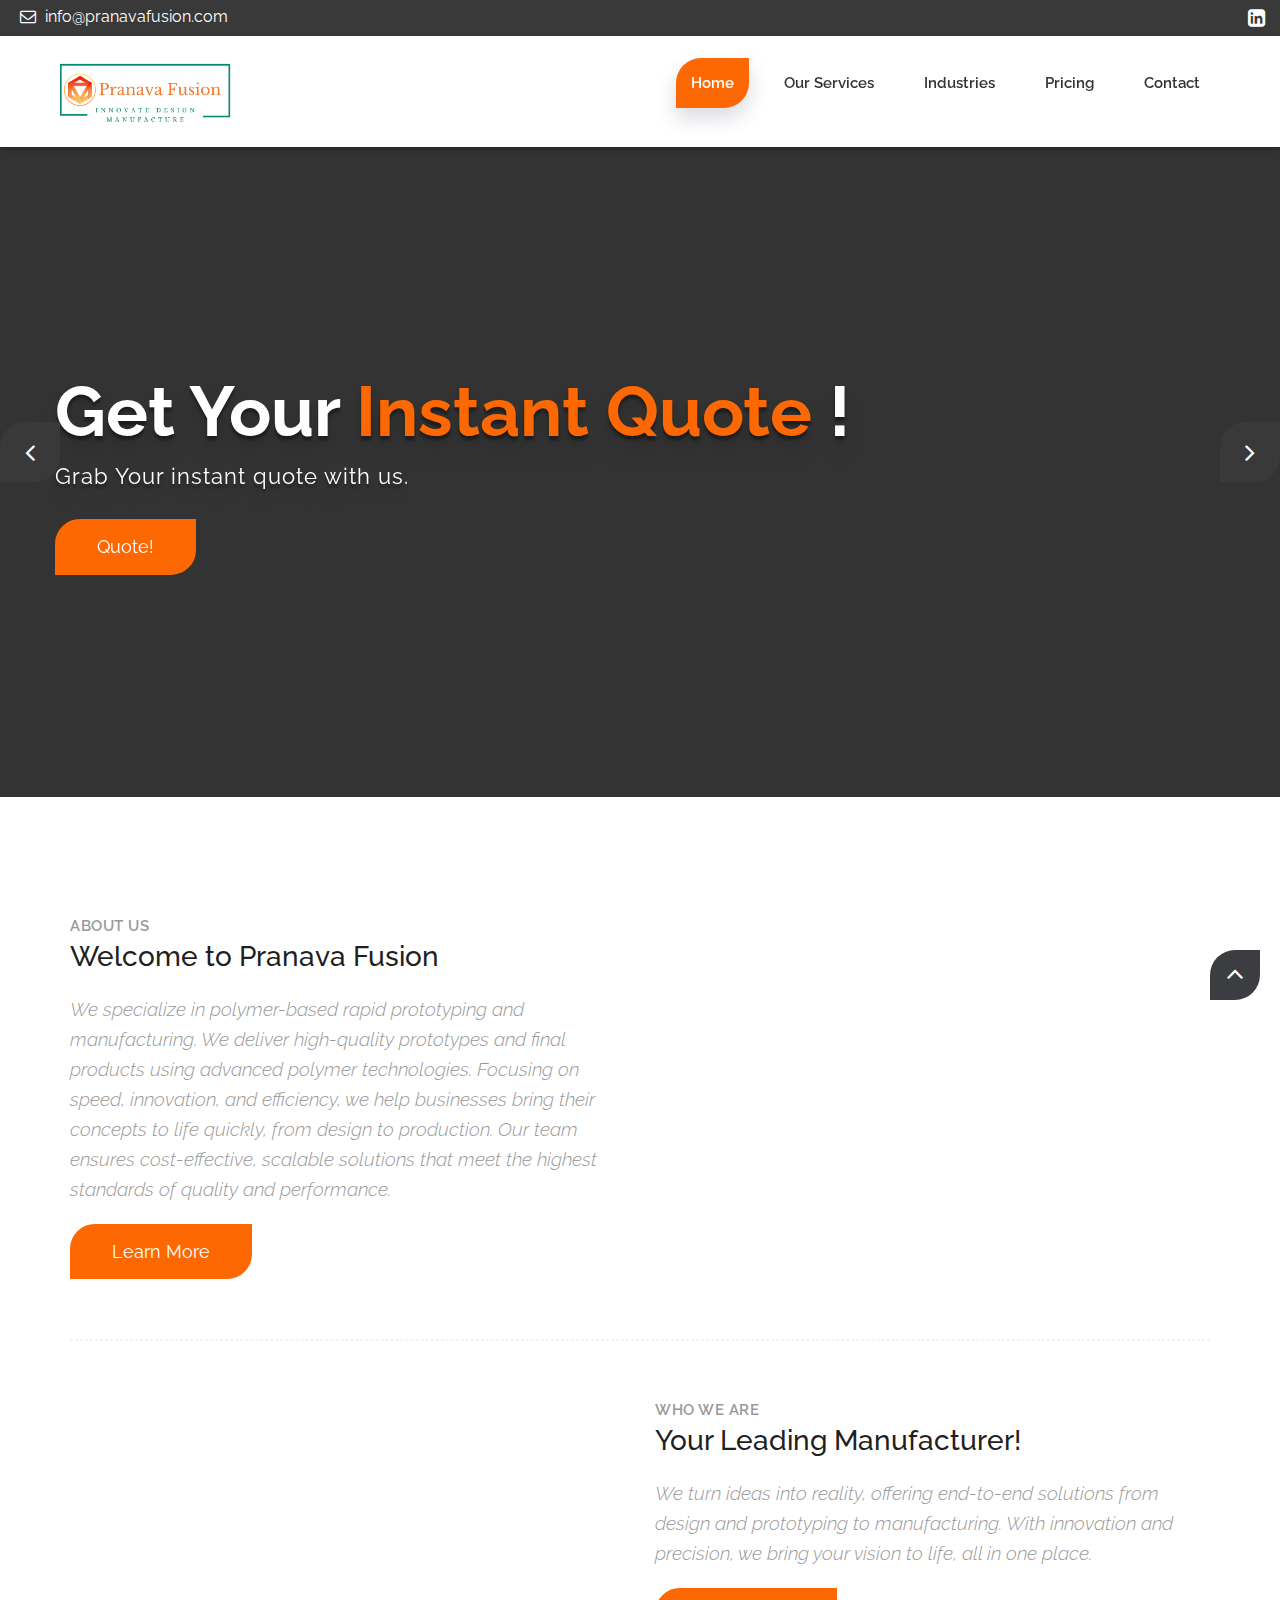
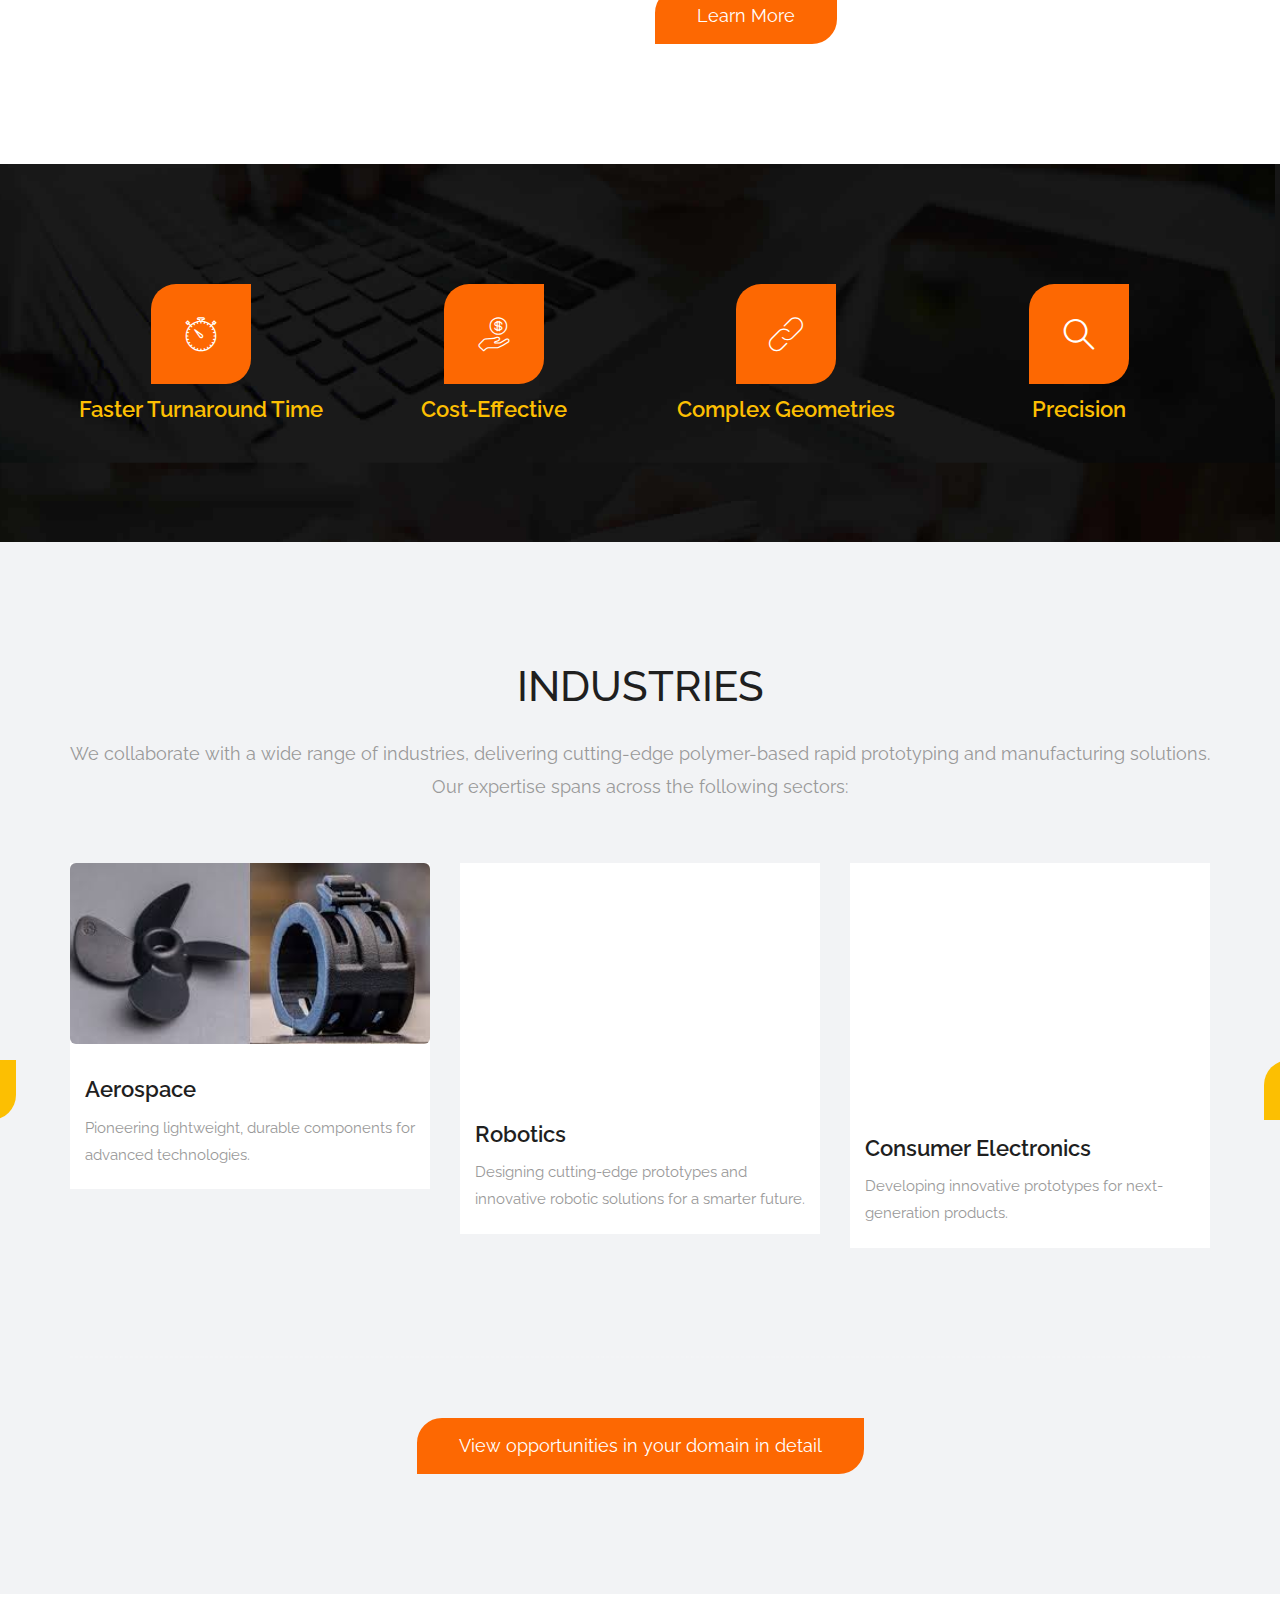
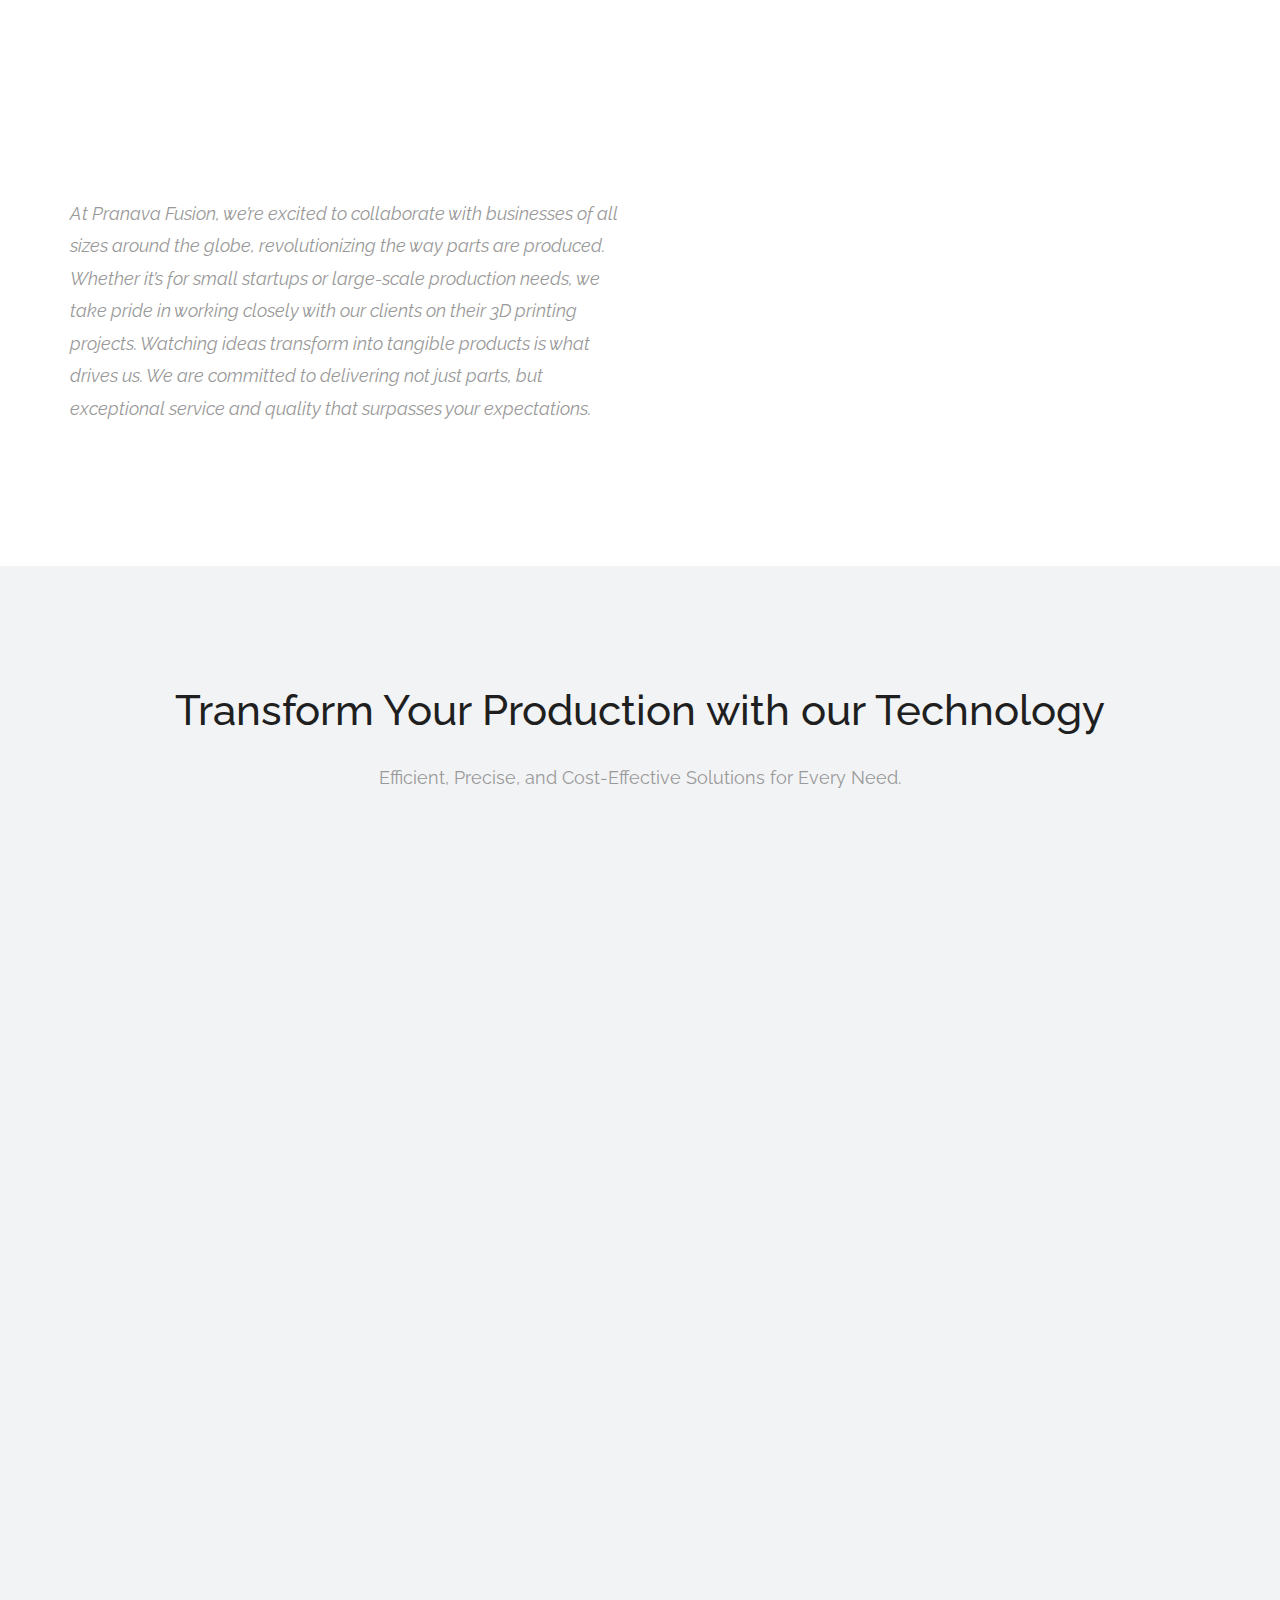
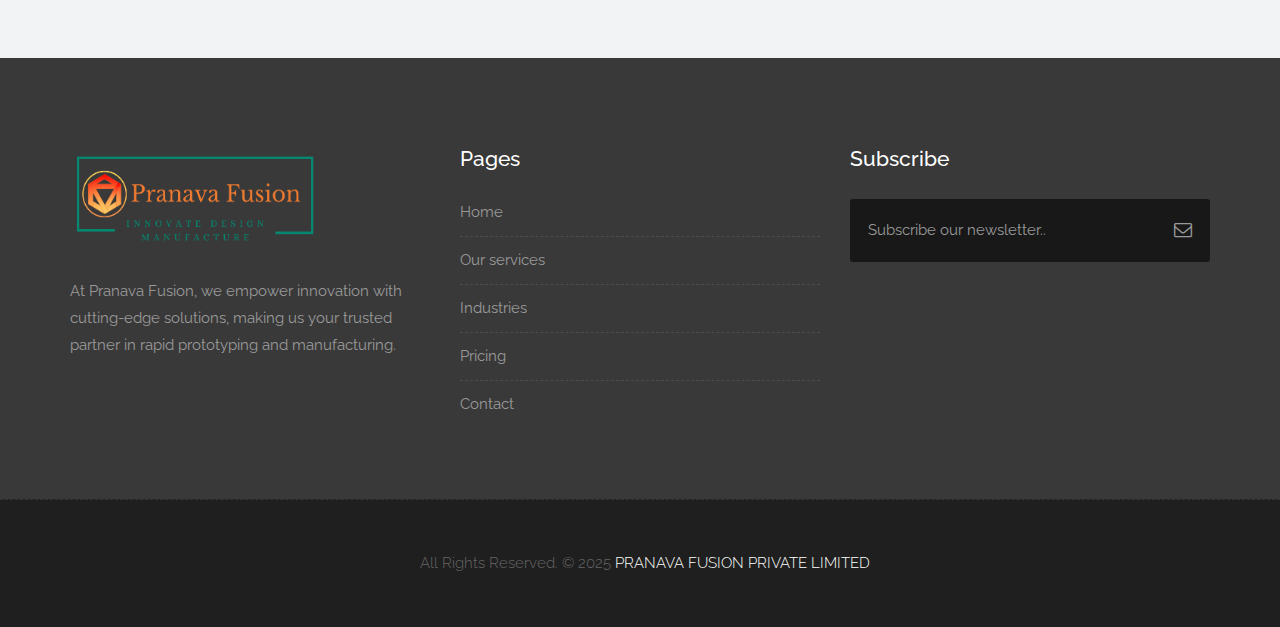
==== commit 6a13dfb1: "Update index.html" ====
--- a/index.html
+++ b/index.html
@@ -169,7 +169,7 @@
 
                 <div class="col-md-6">
                     <div class="post-media wow fadeIn">
-                        <img src="Website images/interior_1.png" alt="" class="img-responsive img-rounded">
+                        <img src="webimages/interior_1.png" alt="" class="img-responsive img-rounded">
                     </div><!-- end media -->
                 </div><!-- end col -->
             </div><!-- end row -->
@@ -179,7 +179,7 @@
             <div class="row">
 				<div class="col-md-6">
                     <div class="post-media wow fadeIn">
-                        <img src="Website images/HP industrial 3D printer_Desktop.png" alt="" class="img-responsive img-rounded">
+                        <img src="webimages/HP industrial 3D printer_Desktop.png" alt="" class="img-responsive img-rounded">
                     </div><!-- end media -->
                 </div><!-- end col -->
 				
@@ -245,7 +245,7 @@
                 <div class="service-widget">
                     <div class="image-container" style="width: auto; height: auto">
                         <a data-scroll href="industries.html" class="hoverbutton global-radius"><i class="flaticon-unlink"></i></a>
-                        <img src="Website images/aerospace.png" alt="" class="img-responsive img-rounded">
+                        <img src="webimages/aerospace.png" alt="" class="img-responsive img-rounded">
                     </div>
 					<div class="service-dit">
 						<h3>Aerospace</h3>
@@ -256,7 +256,7 @@
                 <div class="service-widget">
                     <div class="post-media wow fadeIn">
                         <a data-scroll href="industries.html" class="hoverbutton global-radius"><i class="flaticon-unlink"></i></a>
-                        <img src="Website images/gripper.png" alt="" class="img-responsive img-rounded">
+                        <img src="webimages/gripper.png" alt="" class="img-responsive img-rounded">
                     </div>
 					<div class="service-dit">
 						<h3>Robotics</h3>
@@ -268,7 +268,7 @@
                 <div class="service-widget">
                     <div class="post-media wow fadeIn">
                         <a data-scroll href="industries.html" class="hoverbutton global-radius"><i class="flaticon-unlink"></i></a>
-                        <img src="Website images/consumer.png" alt="" class="img-responsive img-rounded">
+                        <img src="webimages/consumer.png" alt="" class="img-responsive img-rounded">
                     </div>
 					<div class="service-dit">
 						<h3>Consumer Electronics</h3>
@@ -281,7 +281,7 @@
                 <div class="service-widget">
                     <div class="post-media wow fadeIn">
                         <a data-scroll href="industries.html" class="hoverbutton global-radius"><i class="flaticon-unlink"></i></a>
-                        <img src="Website images/heliracing.png" alt="" class="img-responsive img-rounded">
+                        <img src="webimages/heliracing.png" alt="" class="img-responsive img-rounded">
                     </div>
 					<div class="service-dit">
 						<h3>Automotive</h3>
@@ -293,7 +293,7 @@
                 <div class="service-widget">
                     <div class="post-media wow fadeIn">
                         <a data-scroll href="industries.html" class="hoverbutton global-radius"><i class="flaticon-unlink"></i></a>
-                        <img src="Website images/smiledirectclub.png" alt="" class="img-responsive img-rounded">
+                        <img src="webimages/smiledirectclub.png" alt="" class="img-responsive img-rounded">
                     </div>
 					<div class="service-dit">
 						<h3>Health Care</h3>
@@ -322,7 +322,7 @@
                 </div><!-- end col -->
 				<div class="col-md-6">
                     <div class="text-center image-center hidden-sm hidden-xs">
-                        <img src="Website images/Printers.png" alt="" class="img-responsive wow fadeInUp" style="width: auto; height: 450px;">
+                        <img src="webimages/Printers.png" alt="" class="img-responsive wow fadeInUp" style="width: auto; height: 450px;">
                     </div>
                 </div>
             </div><!-- end row -->
@@ -594,4 +594,4 @@
     <script src="js/hoverdir.js"></script>    
 
 </body>
-</html>+</html>
